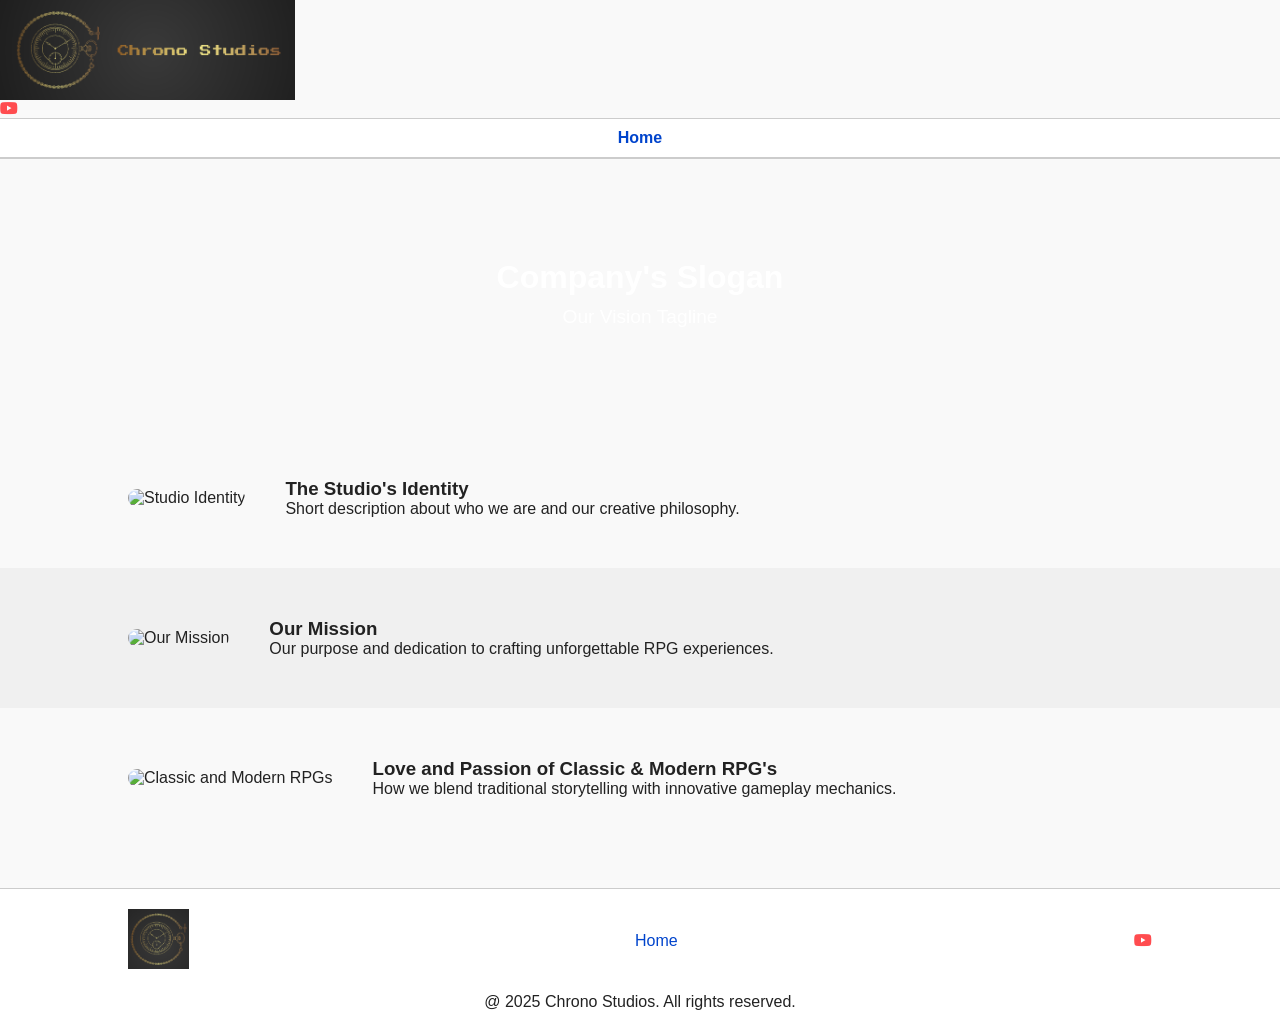
==== index.html @ 864e5fbd "Start working coding on my home page, still in progress, and add the pngs logos of my gaming company" ====
<!DOCTYPE html>
<html lang="en">
<head>
    <meta charset="UTF-8">
    <meta name="viewport" content="width=device-width, initial-scale=1.0">
    <title>Chrono Studios</title>
    <link rel = "stylesheet" href = "style.css">
    <link rel="stylesheet" href="https://cdnjs.cloudflare.com/ajax/libs/font-awesome/6.4.0/css/all.min.css">


</head>
<body>
    <header>
        <div class = "header">
            <div class = "logo">
                <img src = "Chrono Studios Logo.png" alt = "Company Logo">
            </div>
            <div class = "social-media">
                 <a href = "https://youtube.com" target = "_blank">
                    <i class = "fab fa-youtube"></i>
                </a> 
            </div>
        </div>

        <nav>
            <ul>
                <li><a href = "index.html">Home</a></li>

            </ul>
        </nav>
    </header>

    <section class = "hero">
         <div class="hero-text">
            <h2>Company's Slogan</h2>
            <p>Our Vision Tagline</p>
        </div>
    </section>

     <main>
        <section class="content-row">
            <div class="content-image">
                <img src="" alt="Studio Identity">
            </div>
            <div class="content-text">
                <h3>The Studio's Identity</h3>
                <p>Short description about who we are and our creative philosophy.</p>
            </div>
        </section>

        <section class="content-row reverse">
            <div class="content-text">
                <h3>Our Mission</h3>
                <p>Our purpose and dedication to crafting unforgettable RPG experiences.</p>
            </div>
            <div class="content-image">
                <img src="" alt="Our Mission">
            </div>
        </section>

        <section class="content-row">
            <div class="content-image">
                <img src="" alt="Classic and Modern RPGs">
            </div>
            <div class="content-text">
                <h3>Love and Passion of Classic & Modern RPG's</h3>
                <p>How we blend traditional storytelling with innovative gameplay mechanics.</p>
            </div>
        </section>
    </main>

    <footer>
        <div class = "footer-top">
            <div class = "footer-logo">
                <img src = "Chrono Studios Logo 2.png" alt = "Company Logo">
            </div>

            <div class = "footer-nav">
                <a href = "index.html">Home</a>
            </div>

            <div class = "footer-social">
                <a href = "https://youtube.com" target = "_blank">
                    <i class = "fab fa-youtube"></i>
                </a>
            </div>
        </div>

        <div class = "fotter-bottom">
            <p>@ 2025 Chrono Studios. All rights reserved.</p>
        </div>

    </footer>

   
</body>
</html>
---- style.css ----
/* BASIC RESET */
* {
    margin: 0;
    padding: 0;
    box-sizing: border-box;
}

body {
    font-family: Arial, Helvetica, sans-serif;
    color: #222;
    background-color: #f9f9f9;
}

/* HEADER */
header {
    border-bottom: 1px solid #ccc;
}

.header-container {
    display: flex;
    justify-content: space-between;
    align-items: center;
    padding: 10px 40px;
    background-color: white;
}

.logo {
    display: flex;
    align-items: center;
    gap: 10px;
}

.logo img {
    height: 100px;
}

.social-media a {
    height: 20px;
    margin-right: 10px;
    color: #ff4c4f
    

}

/* NAVIGATION */
nav ul {
    display: flex;
    justify-content: center;
    background-color: #fff;
    list-style: none;
    border-top: 1px solid #ccc;
    border-bottom: 1px solid #ccc;
}

nav ul li {
    margin: 10px 20px;
}

nav ul li a {
    text-decoration: none;
    color: #0044cc;
    font-weight: bold;
}

/* HERO SECTION */
.hero {
    background: url("images/hero-background.jpg") center/cover no-repeat;
    text-align: center;
    color: white;
    padding: 100px 20px;
}

.hero-text h2 {
    font-size: 2rem;
    margin-bottom: 10px;
}

.hero-text p {
    font-size: 1.2rem;
}

/* CONTENT SECTIONS */
.content-row {
    display: flex;
    align-items: center;
    padding: 50px 10%;
    gap: 40px;
}

.content-row.reverse {
    flex-direction: row-reverse;
    background-color: #f0f0f0;
}

.content-image img {
    width: 100%;
    max-width: 400px;
    border-radius: 10px;
}

.content-text {
    flex: 1;
}

/* FOOTER */
footer {
    background-color: #fff;
    border-top: 1px solid #ccc;
    margin-top: 40px;
    text-align: center;
}

.footer-top {
    display: flex;
    justify-content: space-between;
    align-items: center;
    padding: 20px 10%;
}

.footer-logo img {
    height: 60px;
}

.footer-nav a {
    margin: 0 10px;
    text-decoration: none;
    color: #0044cc;
}

.footer-social a {
    height: 20px;
    margin-left: 10px;
    color:#ff4c4f
}

.footer-bottom {
    font-size: 0.9rem;
    color: #555;
    padding: 10px 0;
}
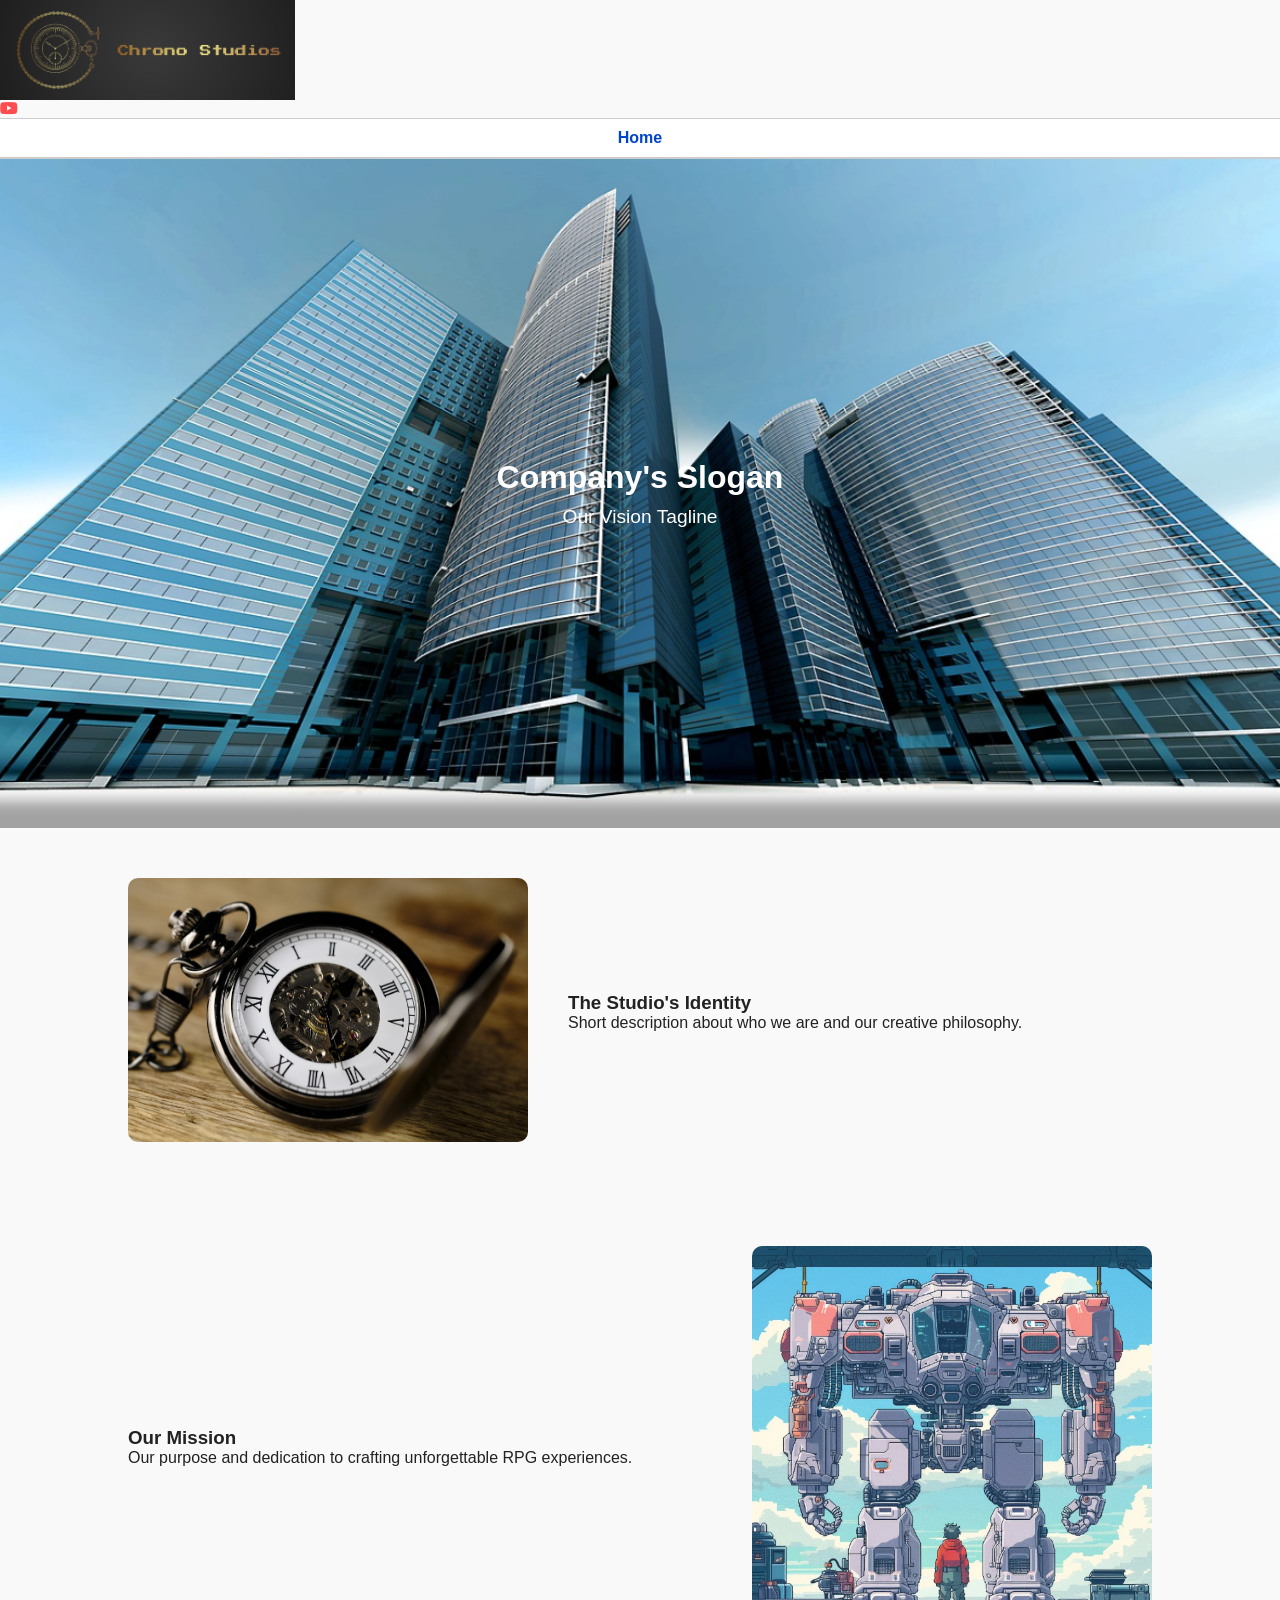
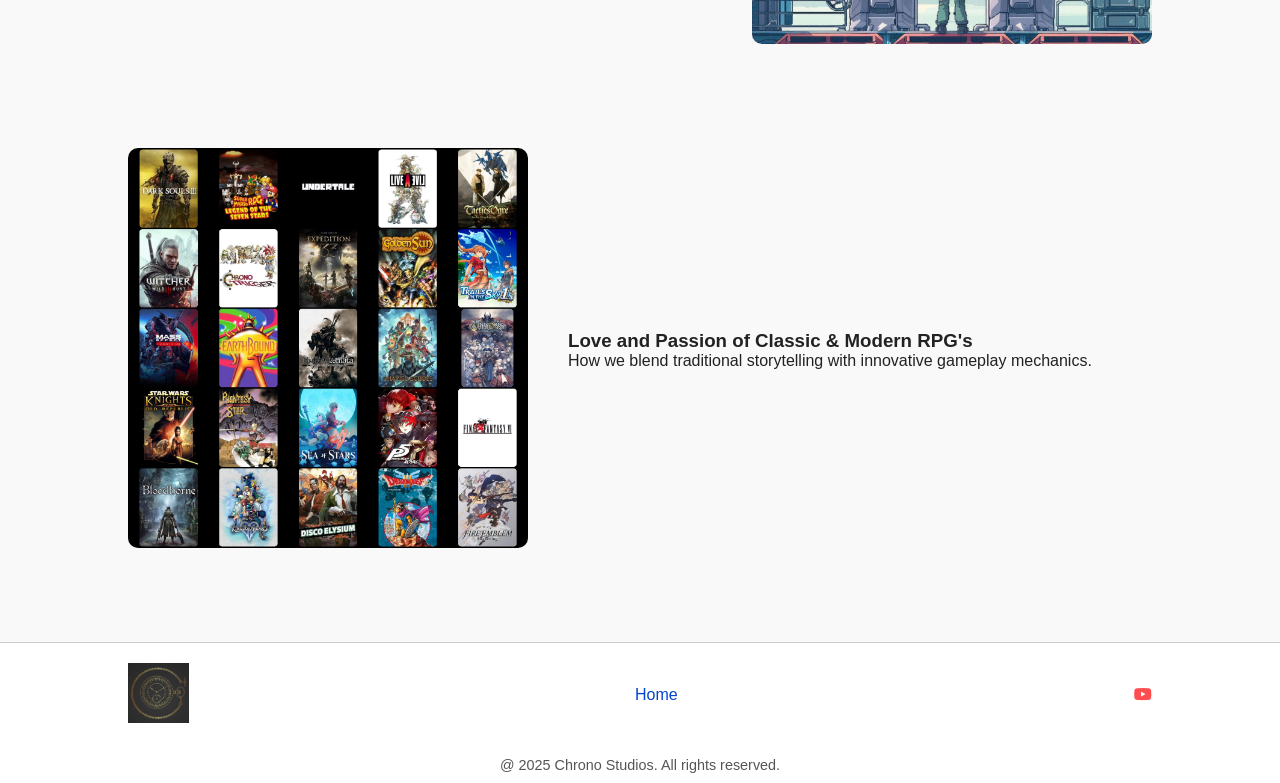
==== commit 7d9d800d: "Saving my process of my website; added more pngs and made adjustments of my code" ====
--- a/index.html
+++ b/index.html
@@ -7,21 +7,20 @@
     <link rel = "stylesheet" href = "style.css">
     <link rel="stylesheet" href="https://cdnjs.cloudflare.com/ajax/libs/font-awesome/6.4.0/css/all.min.css">
 
+</head>
 
-</head>
 <body>
     <header>
         <div class = "header">
             <div class = "logo">
                 <img src = "Chrono Studios Logo.png" alt = "Company Logo">
-            </div>
+            </div>   
+        </div>
             <div class = "social-media">
-                 <a href = "https://youtube.com" target = "_blank">
+                <a href = "https://youtube.com" target = "_blank">
                     <i class = "fab fa-youtube"></i>
                 </a> 
             </div>
-        </div>
-
         <nav>
             <ul>
                 <li><a href = "index.html">Home</a></li>
@@ -30,17 +29,17 @@
         </nav>
     </header>
 
-    <section class = "hero">
+    <div class = "homehero">
          <div class="hero-text">
             <h2>Company's Slogan</h2>
             <p>Our Vision Tagline</p>
         </div>
-    </section>
+    </div>
 
      <main>
         <section class="content-row">
             <div class="content-image">
-                <img src="" alt="Studio Identity">
+                <img src="PocketWatch.png" alt="Studio Identity">
             </div>
             <div class="content-text">
                 <h3>The Studio's Identity</h3>
@@ -48,19 +47,19 @@
             </div>
         </section>
 
-        <section class="content-row reverse">
+        <section class="content-row">
             <div class="content-text">
                 <h3>Our Mission</h3>
                 <p>Our purpose and dedication to crafting unforgettable RPG experiences.</p>
             </div>
             <div class="content-image">
-                <img src="" alt="Our Mission">
+                <img src="OurMission.png" alt="Our Mission">
             </div>
         </section>
 
         <section class="content-row">
             <div class="content-image">
-                <img src="" alt="Classic and Modern RPGs">
+                <img src="RPGchart.png" alt="Classic and Modern RPGs">
             </div>
             <div class="content-text">
                 <h3>Love and Passion of Classic & Modern RPG's</h3>
@@ -69,8 +68,9 @@
         </section>
     </main>
 
+
     <footer>
-        <div class = "footer-top">
+        <div class = "footer-left">
             <div class = "footer-logo">
                 <img src = "Chrono Studios Logo 2.png" alt = "Company Logo">
             </div>
@@ -86,7 +86,7 @@
             </div>
         </div>
 
-        <div class = "fotter-bottom">
+        <div class = "footer-bottom">
             <p>@ 2025 Chrono Studios. All rights reserved.</p>
         </div>
 
--- a/style.css
+++ b/style.css
@@ -63,16 +63,18 @@
 }
 
 /* HERO SECTION */
-.hero {
-    background: url("images/hero-background.jpg") center/cover no-repeat;
+.homehero {
+    background: url("Building.png") center/cover no-repeat;
     text-align: center;
     color: white;
-    padding: 100px 20px;
+    padding: 300px 100px;
 }
 
 .hero-text h2 {
     font-size: 2rem;
     margin-bottom: 10px;
+    
+    
 }
 
 .hero-text p {
@@ -85,11 +87,6 @@
     align-items: center;
     padding: 50px 10%;
     gap: 40px;
-}
-
-.content-row.reverse {
-    flex-direction: row-reverse;
-    background-color: #f0f0f0;
 }
 
 .content-image img {
@@ -110,7 +107,7 @@
     text-align: center;
 }
 
-.footer-top {
+.footer-left {
     display: flex;
     justify-content: space-between;
     align-items: center;
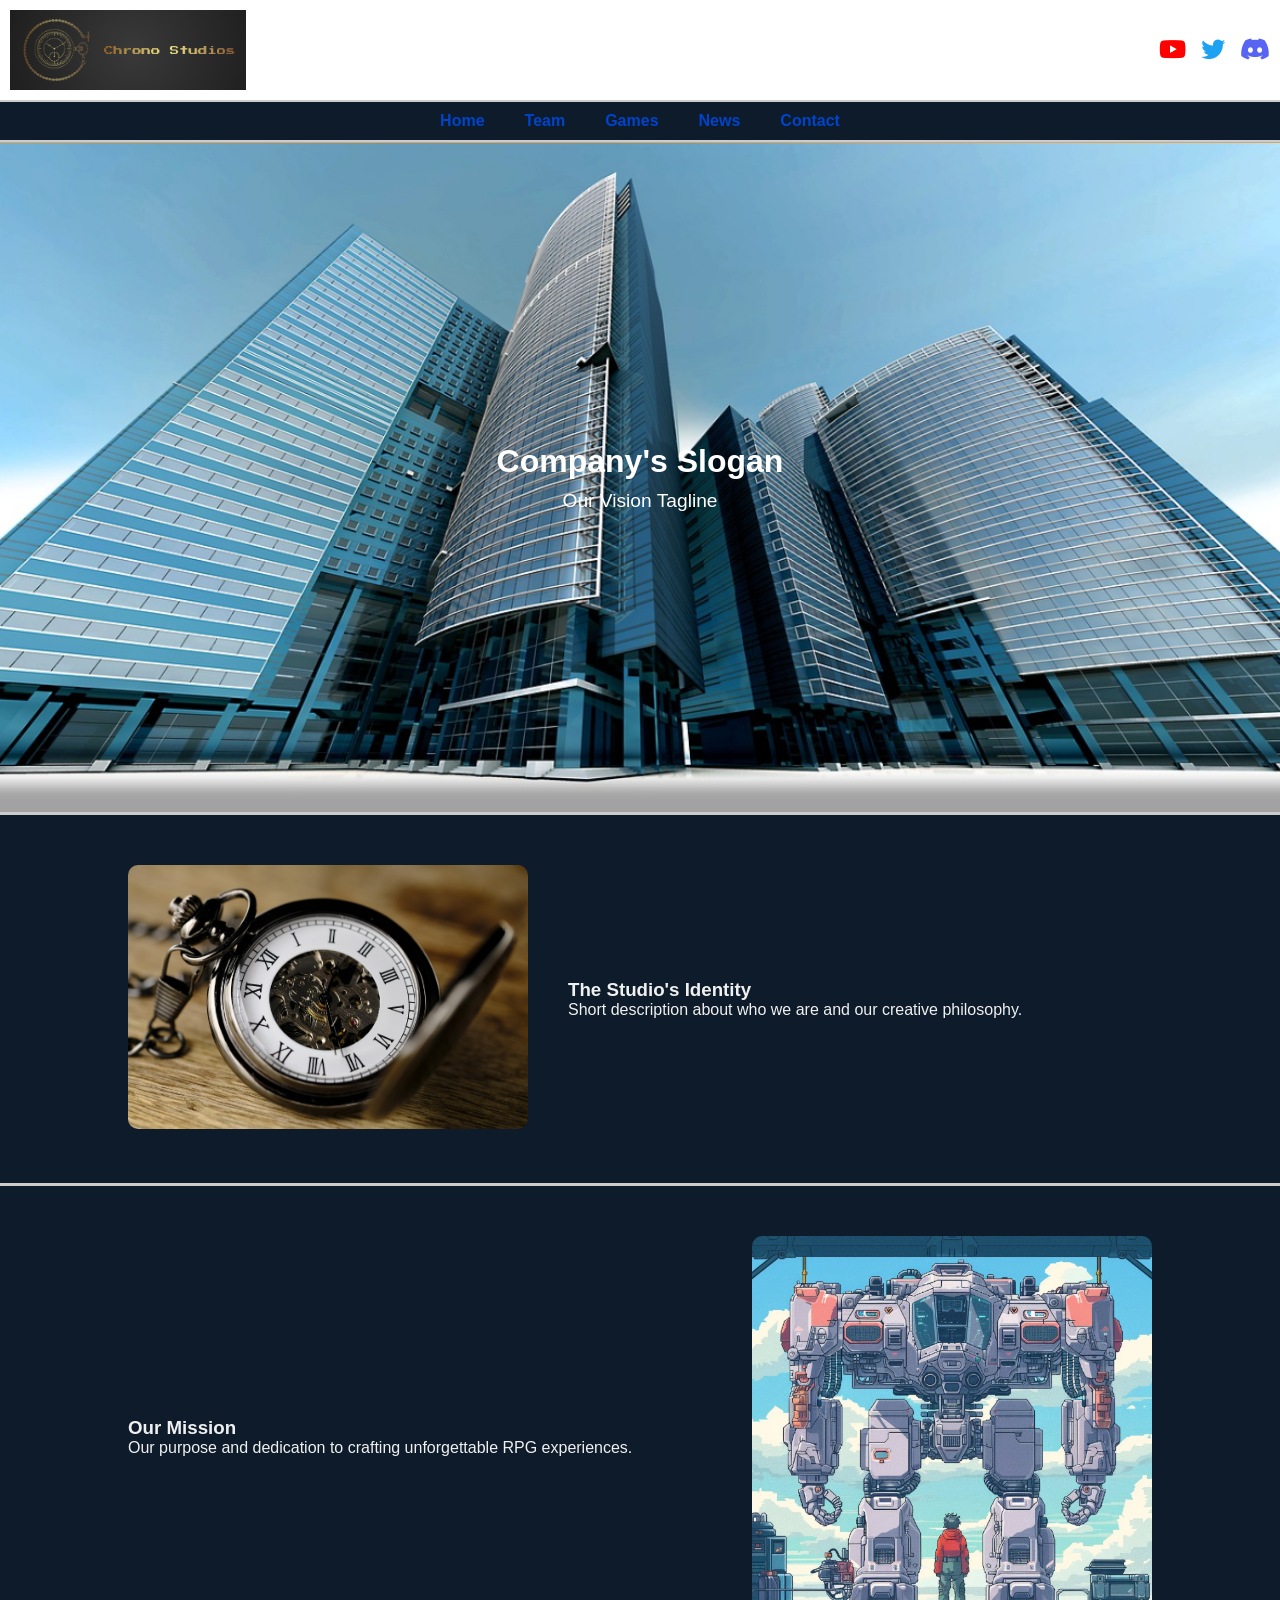
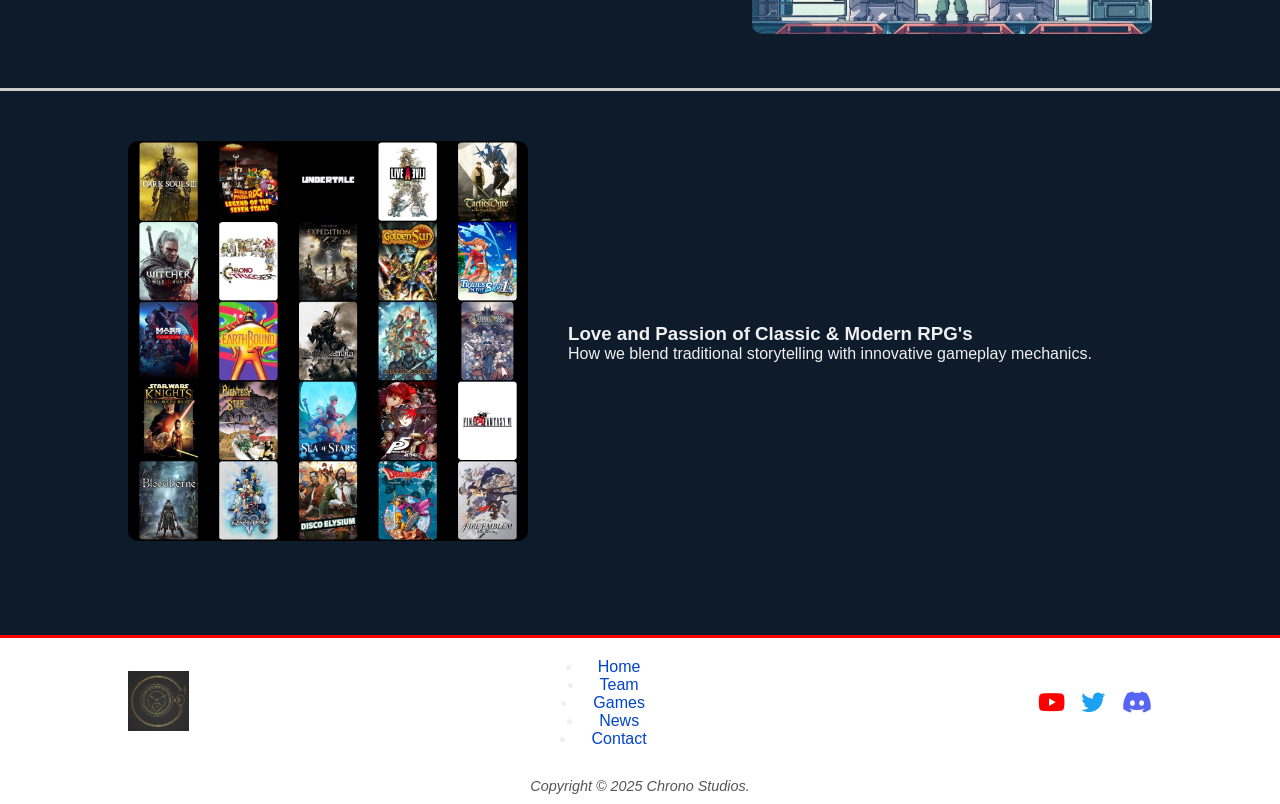
==== commit 6c8f72d1: "Adjustment of both of my codes" ====
--- a/index.html
+++ b/index.html
@@ -8,23 +8,33 @@
     <link rel="stylesheet" href="https://cdnjs.cloudflare.com/ajax/libs/font-awesome/6.4.0/css/all.min.css">
 
 </head>
-
 <body>
     <header>
-        <div class = "header">
+        <div class="header-container"> 
             <div class = "logo">
-                <img src = "Chrono Studios Logo.png" alt = "Company Logo">
-            </div>   
+                <img src = "Chrono Studios Logo.png" alt=" Company Logo">
+            </div> 
+
+            <div class="social-media">
+                <a href = "https://youtube.com" target = "_blank" rel = "noopener noreferrer">
+                    <i class = "fab fa-youtube"></i>
+                </a>  
+                <a href = "https://twitter.com" target = "_blank" rel = "noopener noreferrer">
+                    <i class = "fab fa-twitter"></i>
+                </a>
+                <a href = "https://discord.com" target = "_blank" rel = "noopener noreferrer">
+                    <i class = "fab fa-discord"></i>
+                </a>
+            </div>
         </div>
-            <div class = "social-media">
-                <a href = "https://youtube.com" target = "_blank">
-                    <i class = "fab fa-youtube"></i>
-                </a> 
-            </div>
+
         <nav>
             <ul>
                 <li><a href = "index.html">Home</a></li>
-
+                <li><a href = "team.html">Team</a></li>
+                <li><a href = "game.html">Games</a></li>
+                <li><a href = "news.html">News</a></li>
+                <li><a href = "contact.html">Contact</a></li>
             </ul>
         </nav>
     </header>
@@ -68,7 +78,6 @@
         </section>
     </main>
 
-
     <footer>
         <div class = "footer-left">
             <div class = "footer-logo">
@@ -76,22 +85,32 @@
             </div>
 
             <div class = "footer-nav">
-                <a href = "index.html">Home</a>
+                <li><a href = "index.html">Home</a></li>
+                <li><a href = "team.html">Team</a></li>
+                <li><a href = "game.html">Games</a></li>
+                <li><a href = "news.html">News</a></li>
+                <li><a href = "contact.html">Contact</a></li>
             </div>
 
             <div class = "footer-social">
-                <a href = "https://youtube.com" target = "_blank">
+                <a href = "https://youtube.com" target = "_blank" rel = "noopener noreferrer">
                     <i class = "fab fa-youtube"></i>
                 </a>
+                <a href="https://twitter.com" target="_blank" rel="noopener noreferrer">
+                    <i class="fab fa-twitter"></i>
+                </a>
+                <a href="https://discord.com" target="_blank" rel="noopener noreferrer">
+                    <i class="fab fa-discord"></i>
+                </a>
             </div>
+            
         </div>
 
         <div class = "footer-bottom">
-            <p>@ 2025 Chrono Studios. All rights reserved.</p>
+            Copyright &copy; 2025 Chrono Studios.
         </div>
 
     </footer>
 
-   
 </body>
 </html>
--- a/style.css
+++ b/style.css
@@ -7,49 +7,73 @@
 
 body {
     font-family: Arial, Helvetica, sans-serif;
-    color: #222;
-    background-color: #f9f9f9;
+    color: #f0f0f0;
+    background-color: #0D1B2A;
 }
 
 /* HEADER */
 header {
-    border-bottom: 1px solid #ccc;
+    background-color: #415A77;
+    border-bottom: 1px solid #E0A458;
 }
 
 .header-container {
     display: flex;
     justify-content: space-between;
     align-items: center;
-    padding: 10px 40px;
-    background-color: white;
+    padding: 10px;
+    background-color: #FFFFFF;
 }
 
 .logo {
     display: flex;
     align-items: center;
-    gap: 10px;
+    gap: 20px;
 }
 
 .logo img {
-    height: 100px;
+    height: 80px;
+}
+
+.social-media {
+    display: flex;
+    align-items: center;
+    gap: 15px;
 }
 
 .social-media a {
-    height: 20px;
-    margin-right: 10px;
-    color: #ff4c4f
-    
+    font-size: 1.5rem;
+    text-decoration: none;
+    transition: transform 0.2s ease, color 0.3s ease;
+}
 
+/* Brand Colors */
+.social-media a .fa-youtube {
+    color: #FF0000; /* YouTube red */
+}
+
+.social-media a .fa-twitter {
+    color: #1DA1F2; /* Twitter blue */
+}
+
+.social-media a .fa-discord {
+    color: #5865F2; /* Discord blurple */
+}
+
+/* Hover Effect */
+.social-media a:hover {
+    transform: scale(1.2);
+    opacity: 0.85;
 }
 
 /* NAVIGATION */
 nav ul {
     display: flex;
     justify-content: center;
-    background-color: #fff;
+    background-color: #0D1B2A;
     list-style: none;
-    border-top: 1px solid #ccc;
-    border-bottom: 1px solid #ccc;
+    border-top: 2px solid #ccc;
+    border-bottom: 2px solid #ccc;
 }
 
 nav ul li {
@@ -72,9 +96,7 @@
 
 .hero-text h2 {
     font-size: 2rem;
-    margin-bottom: 10px;
-    
-    
+    margin-bottom: 10px; 
 }
 
 .hero-text p {
@@ -87,10 +109,11 @@
     align-items: center;
     padding: 50px 10%;
     gap: 40px;
+    border-top: 3px solid #ccc;
 }
 
 .content-image img {
-    width: 100%;
+    width: 125%;
     max-width: 400px;
     border-radius: 10px;
 }
@@ -104,7 +127,8 @@
     background-color: #fff;
     border-top: 1px solid #ccc;
     margin-top: 40px;
-    text-align: center;
+    text-align: center;   
+    border-top: 3px solid #FF0000;
 }
 
 .footer-left {
@@ -127,11 +151,32 @@
 .footer-social a {
     height: 20px;
     margin-left: 10px;
-    color:#ff4c4f
+    font-size: 1.5rem;
+    text-decoration: none;
+    transition: transform 0.2s ease, opacity 0.3s ease;
+}
+
+/* Each platform color */
+.footer-social a .fa-youtube {
+    color: #FF0000;  /* YouTube Red */
+}
+
+.footer-social a .fa-twitter {
+    color: #1DA1F2;  /* Twitter Blue */
+}
+
+.footer-social a .fa-discord {
+    color: #5865F2;  /* Discord Purple */
+}
+
+.footer-social a:hover {
+    transform: scale(1.2);
+    opacity: 0.8;
 }
 
 .footer-bottom {
     font-size: 0.9rem;
     color: #555;
     padding: 10px 0;
+    font-style: italic;
 }
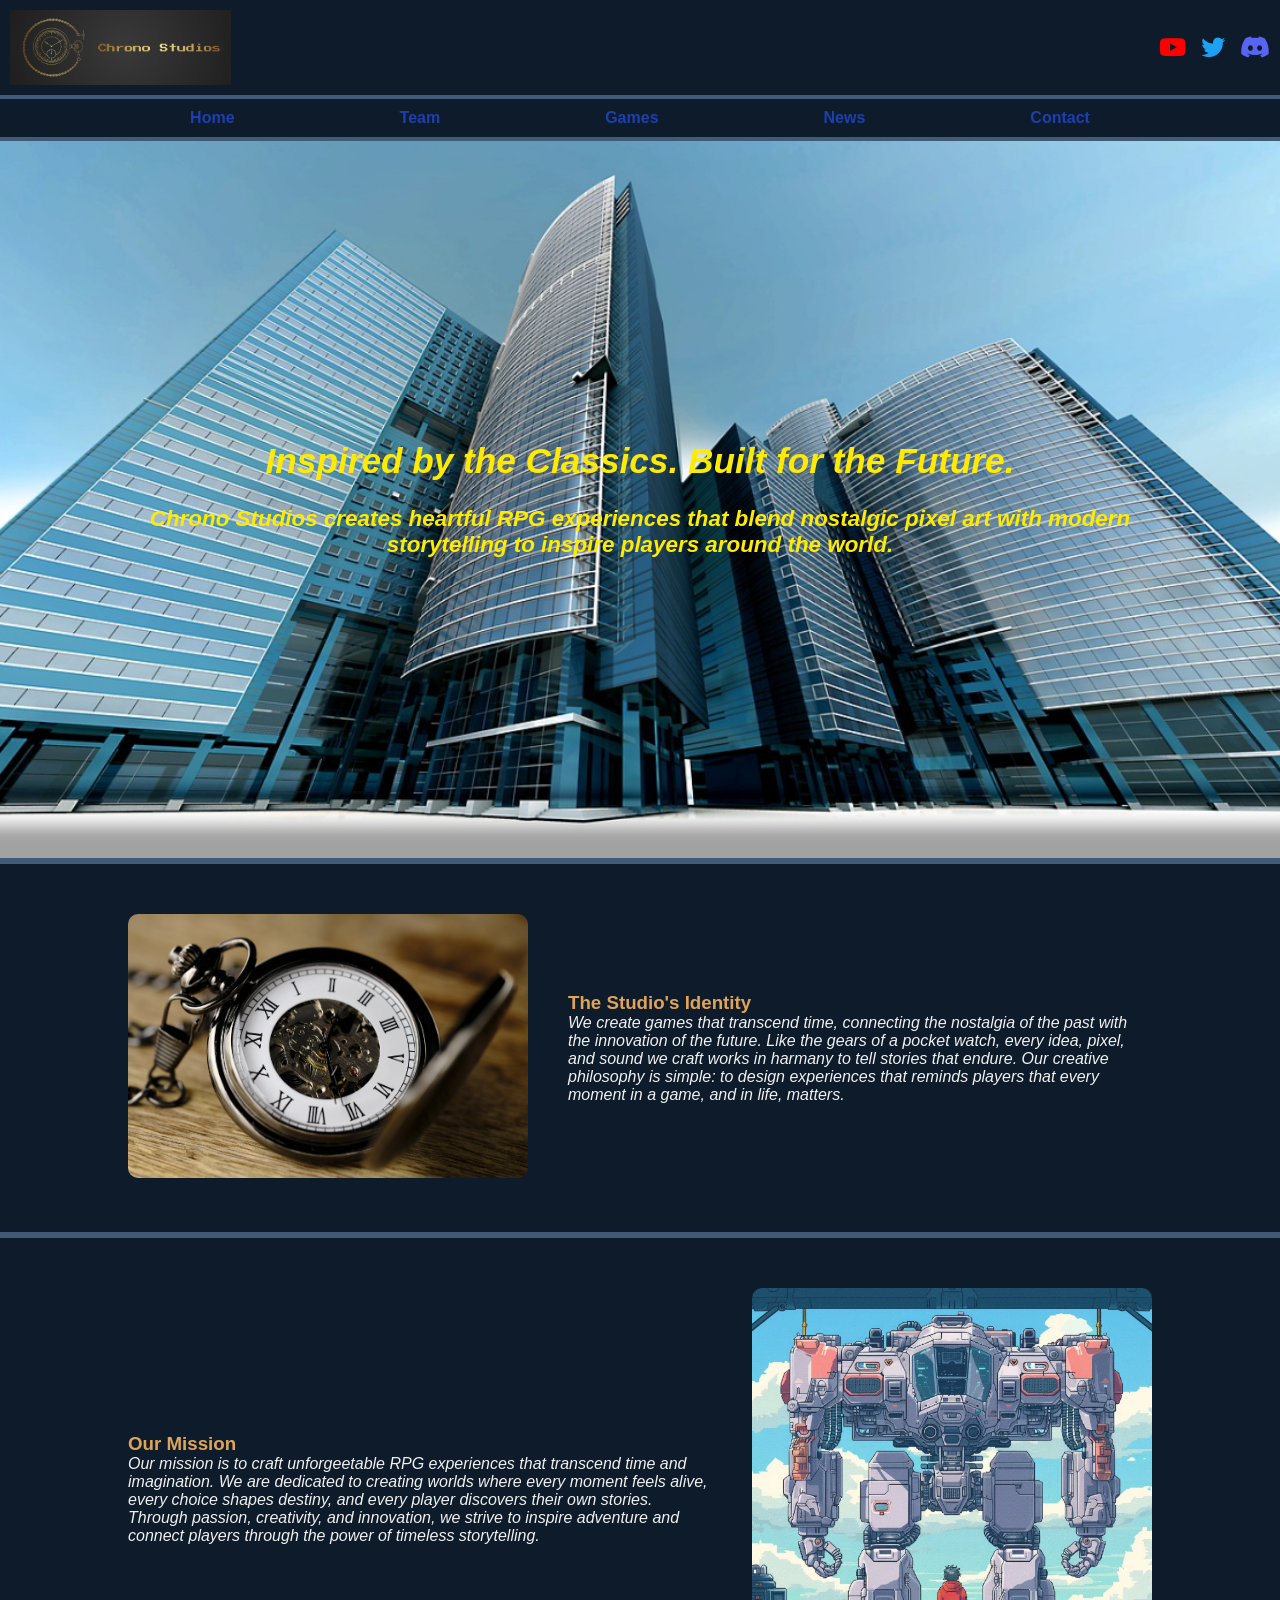
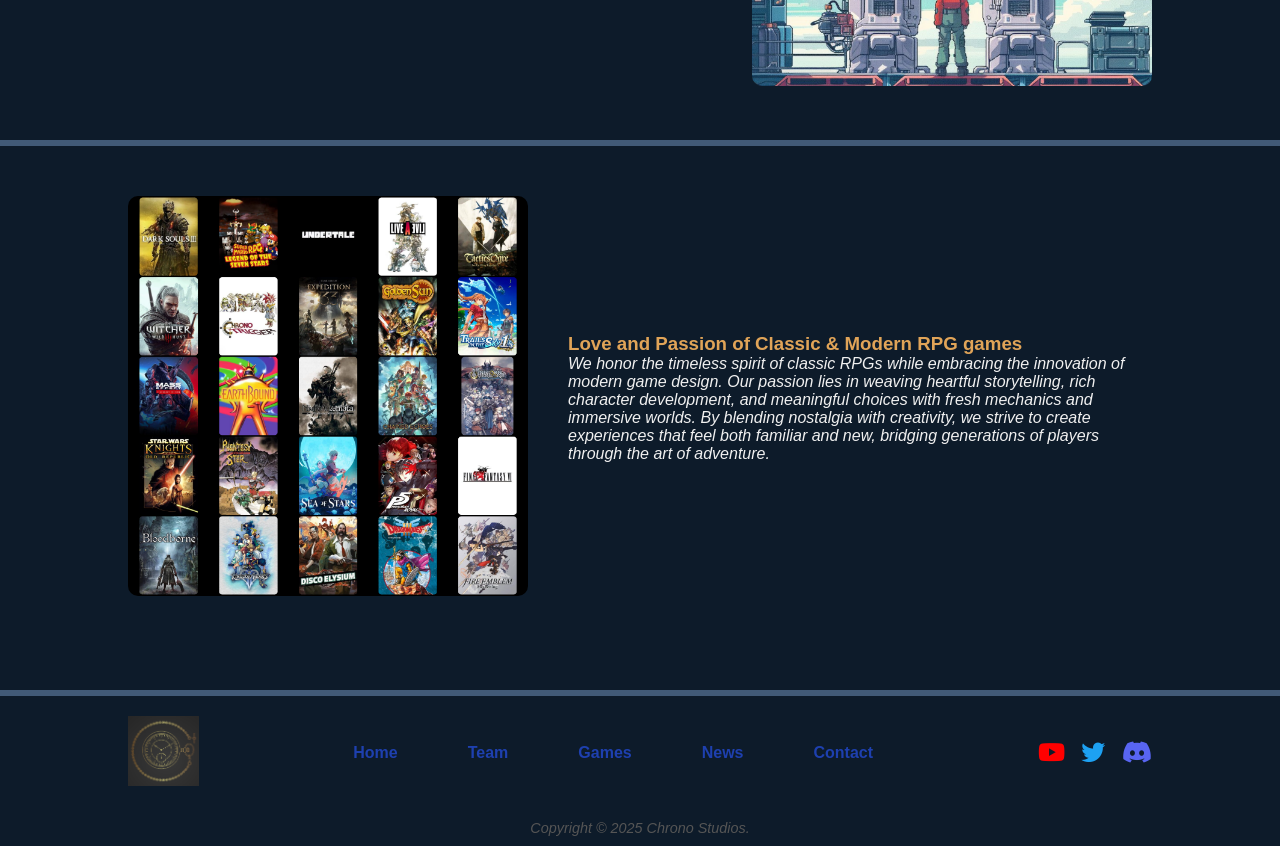
==== commit db78e0c4: "Made adjustments of both of my codes on the first page of my website; my wireframe looks as indentic" ====
--- a/index.html
+++ b/index.html
@@ -4,13 +4,14 @@
     <meta charset="UTF-8">
     <meta name="viewport" content="width=device-width, initial-scale=1.0">
     <title>Chrono Studios</title>
+    <link rel = "icon" type = "image/png" href = "Chrono Studios Logo 2.png">
     <link rel = "stylesheet" href = "style.css">
     <link rel="stylesheet" href="https://cdnjs.cloudflare.com/ajax/libs/font-awesome/6.4.0/css/all.min.css">
 
 </head>
 <body>
     <header>
-        <div class="header-container"> 
+        <div class = "header-container"> 
             <div class = "logo">
                 <img src = "Chrono Studios Logo.png" alt=" Company Logo">
             </div> 
@@ -41,39 +42,54 @@
 
     <div class = "homehero">
          <div class="hero-text">
-            <h2>Company's Slogan</h2>
-            <p>Our Vision Tagline</p>
+            <h2><strong><i>Inspired by the Classics. Built for the Future.</i></strong></h2>
+            <p><strong><i>Chrono Studios creates heartful RPG experiences that blend nostalgic 
+                pixel art with modern storytelling to inspire players around the world.</i></strong>
+            </p>
         </div>
     </div>
 
      <main>
-        <section class="content-row">
-            <div class="content-image">
-                <img src="PocketWatch.png" alt="Studio Identity">
+        <section class = "content-row">
+            <div class = "content-image">
+                <img src = "PocketWatch.png" alt = "Studio Identity">
             </div>
-            <div class="content-text">
+            <div class = "content-text">
                 <h3>The Studio's Identity</h3>
-                <p>Short description about who we are and our creative philosophy.</p>
+                <p><i>We create games that transcend time, connecting the nostalgia
+                    of the past with the innovation of the future. Like the gears of a pocket watch,
+                    every idea, pixel, and sound we craft works in harmany to tell stories that endure.
+                    Our creative philosophy is simple: to design experiences that reminds players that
+                    every moment in a game, and in life, matters.</i></p>
             </div>
         </section>
 
-        <section class="content-row">
-            <div class="content-text">
+        <section class = "content-row">
+            <div class = "content-text">
                 <h3>Our Mission</h3>
-                <p>Our purpose and dedication to crafting unforgettable RPG experiences.</p>
+                <p><i>Our mission is to craft unforgeetable RPG experiences that transcend time and
+                    imagination. We are dedicated to creating worlds where every moment feels alive,
+                    every choice shapes destiny, and every player discovers their own stories.
+                    Through passion, creativity, and innovation, we strive to inspire adventure and
+                    connect players through the power of timeless storytelling.</i></p>
             </div>
-            <div class="content-image">
-                <img src="OurMission.png" alt="Our Mission">
+            <div class = "content-image">
+                <img src = "OurMission.png" alt = "Our Mission">
             </div>
         </section>
 
-        <section class="content-row">
-            <div class="content-image">
-                <img src="RPGchart.png" alt="Classic and Modern RPGs">
+        <section class = "content-row">
+            <div class = "content-image">
+                <img src = "RPGchart.png" alt = "Classic and Modern RPGs">
             </div>
-            <div class="content-text">
-                <h3>Love and Passion of Classic & Modern RPG's</h3>
-                <p>How we blend traditional storytelling with innovative gameplay mechanics.</p>
+            <div class = "content-text">
+                <h3>Love and Passion of Classic & Modern RPG games</h3>
+                <p><i>We honor the timeless spirit of classic RPGs while embracing the innovation
+                    of modern game design. Our passion lies in weaving heartful storytelling,
+                    rich character development, and meaningful choices with fresh mechanics and
+                    immersive worlds. By blending nostalgia with creativity, we strive to create
+                    experiences that feel both familiar and new, bridging generations of players
+                    through the art of adventure.</i></p>
             </div>
         </section>
     </main>
@@ -85,22 +101,24 @@
             </div>
 
             <div class = "footer-nav">
-                <li><a href = "index.html">Home</a></li>
-                <li><a href = "team.html">Team</a></li>
-                <li><a href = "game.html">Games</a></li>
-                <li><a href = "news.html">News</a></li>
-                <li><a href = "contact.html">Contact</a></li>
+                <ul>
+                    <li><a href = "index.html">Home</a></li>
+                    <li><a href = "team.html">Team</a></li>
+                    <li><a href = "game.html">Games</a></li>
+                    <li><a href = "news.html">News</a></li>
+                    <li><a href = "contact.html">Contact</a></li>
+                </ul>
             </div>
 
             <div class = "footer-social">
                 <a href = "https://youtube.com" target = "_blank" rel = "noopener noreferrer">
                     <i class = "fab fa-youtube"></i>
                 </a>
-                <a href="https://twitter.com" target="_blank" rel="noopener noreferrer">
-                    <i class="fab fa-twitter"></i>
+                <a href = "https://twitter.com" target = "_blank" rel = "noopener noreferrer">
+                    <i class = "fab fa-twitter"></i>
                 </a>
-                <a href="https://discord.com" target="_blank" rel="noopener noreferrer">
-                    <i class="fab fa-discord"></i>
+                <a href = "https://discord.com" target = "_blank" rel = "noopener noreferrer">
+                    <i class = "fab fa-discord"></i>
                 </a>
             </div>
             
--- a/style.css
+++ b/style.css
@@ -1,4 +1,3 @@
-/* BASIC RESET */
 * {
     margin: 0;
     padding: 0;
@@ -11,10 +10,10 @@
     background-color: #0D1B2A;
 }
 
-/* HEADER */
+/* Header */
 header {
-    background-color: #415A77;
-    border-bottom: 1px solid #E0A458;
+    /* background-color: #415A77; */
+    border-bottom: 4px solid #415A77;
 }
 
 .header-container {
@@ -22,7 +21,8 @@
     justify-content: space-between;
     align-items: center;
     padding: 10px;
-    background-color: #FFFFFF;
+    background-color: #0D1B2A;
+    border-bottom: 4px solid #415A77;
 }
 
 .logo {
@@ -32,7 +32,7 @@
 }
 
 .logo img {
-    height: 80px;
+    height: 75px;
 }
 
 .social-media {
@@ -47,17 +47,20 @@
     transition: transform 0.2s ease, color 0.3s ease;
 }
 
-/* Brand Colors */
+/* Brand Colors on the Header Container */
 .social-media a .fa-youtube {
-    color: #FF0000; /* YouTube red */
+    /* YouTube Red */
+    color: #FF0000; 
 }
 
 .social-media a .fa-twitter {
-    color: #1DA1F2; /* Twitter blue */
+    /* Twitter blue */
+    color: #1DA1F2; 
 }
 
 .social-media a .fa-discord {
-    color: #5865F2; /* Discord blurple */
+    /* Discord purple */
+    color: #5865F2; 
 }
 
 /* Hover Effect */
@@ -66,14 +69,13 @@
     opacity: 0.85;
 }
 
-/* NAVIGATION */
+/* Navigation */
 nav ul {
     display: flex;
     justify-content: center;
     background-color: #0D1B2A;
     list-style: none;
-    border-top: 2px solid #ccc;
-    border-bottom: 2px solid #ccc;
+    gap: 125px;
 }
 
 nav ul li {
@@ -82,11 +84,15 @@
 
 nav ul li a {
     text-decoration: none;
-    color: #0044cc;
+    color: #1E40Af;
     font-weight: bold;
 }
 
-/* HERO SECTION */
+nav ul li a:hover {
+    color: #E0A458;
+}
+
+/* Hero Section */
 .homehero {
     background: url("Building.png") center/cover no-repeat;
     text-align: center;
@@ -95,21 +101,23 @@
 }
 
 .hero-text h2 {
-    font-size: 2rem;
-    margin-bottom: 10px; 
+    font-size: 2.2rem;
+    margin-bottom: 25px; 
+    color: #FFEA00;
 }
 
 .hero-text p {
-    font-size: 1.2rem;
-}
-
-/* CONTENT SECTIONS */
+    font-size: 1.4rem;
+    color: #FFEA00;
+}
+
+/* Content Sections */
 .content-row {
     display: flex;
     align-items: center;
     padding: 50px 10%;
     gap: 40px;
-    border-top: 3px solid #ccc;
+    border-top: 6px solid #415A77;
 }
 
 .content-image img {
@@ -119,16 +127,19 @@
 }
 
 .content-text {
-    flex: 1;
-}
-
-/* FOOTER */
+    flex: 1;  
+}
+
+.content-text h3 {
+    color: #E0A458;
+}
+
+/* Footer Sections */
 footer {
-    background-color: #fff;
-    border-top: 1px solid #ccc;
+    background-color: #0D1B2A;
+    border-top: 6px solid #415A77;
     margin-top: 40px;
-    text-align: center;   
-    border-top: 3px solid #FF0000;
+    text-align: center;    
 }
 
 .footer-left {
@@ -139,13 +150,31 @@
 }
 
 .footer-logo img {
-    height: 60px;
+    height: 70px;
+}
+
+.footer-nav ul {
+    list-style: none; 
+    display: flex; 
+    justify-content: center; 
+    gap: 70px; 
+    padding: 0;
+    margin: 0;
+}
+
+.footer-nav li {
+    display: inline-block; 
 }
 
 .footer-nav a {
-    margin: 0 10px;
-    text-decoration: none;
-    color: #0044cc;
+    text-decoration: none;
+    color: #1E40Af;
+    font-weight: bold;
+    transition: color 0.3s ease;
+}
+
+.footer-nav a:hover {
+    color: #E0A458;
 }
 
 .footer-social a {
@@ -156,17 +185,20 @@
     transition: transform 0.2s ease, opacity 0.3s ease;
 }
 
-/* Each platform color */
+/* Brand colors on the Footer Social */
 .footer-social a .fa-youtube {
-    color: #FF0000;  /* YouTube Red */
+    /* YouTube Red */
+    color: #FF0000;  
 }
 
 .footer-social a .fa-twitter {
-    color: #1DA1F2;  /* Twitter Blue */
+    /* Twitter Blue */
+    color: #1DA1F2;  
 }
 
 .footer-social a .fa-discord {
-    color: #5865F2;  /* Discord Purple */
+    /* Discord Purple */
+    color: #5865F2;  
 }
 
 .footer-social a:hover {
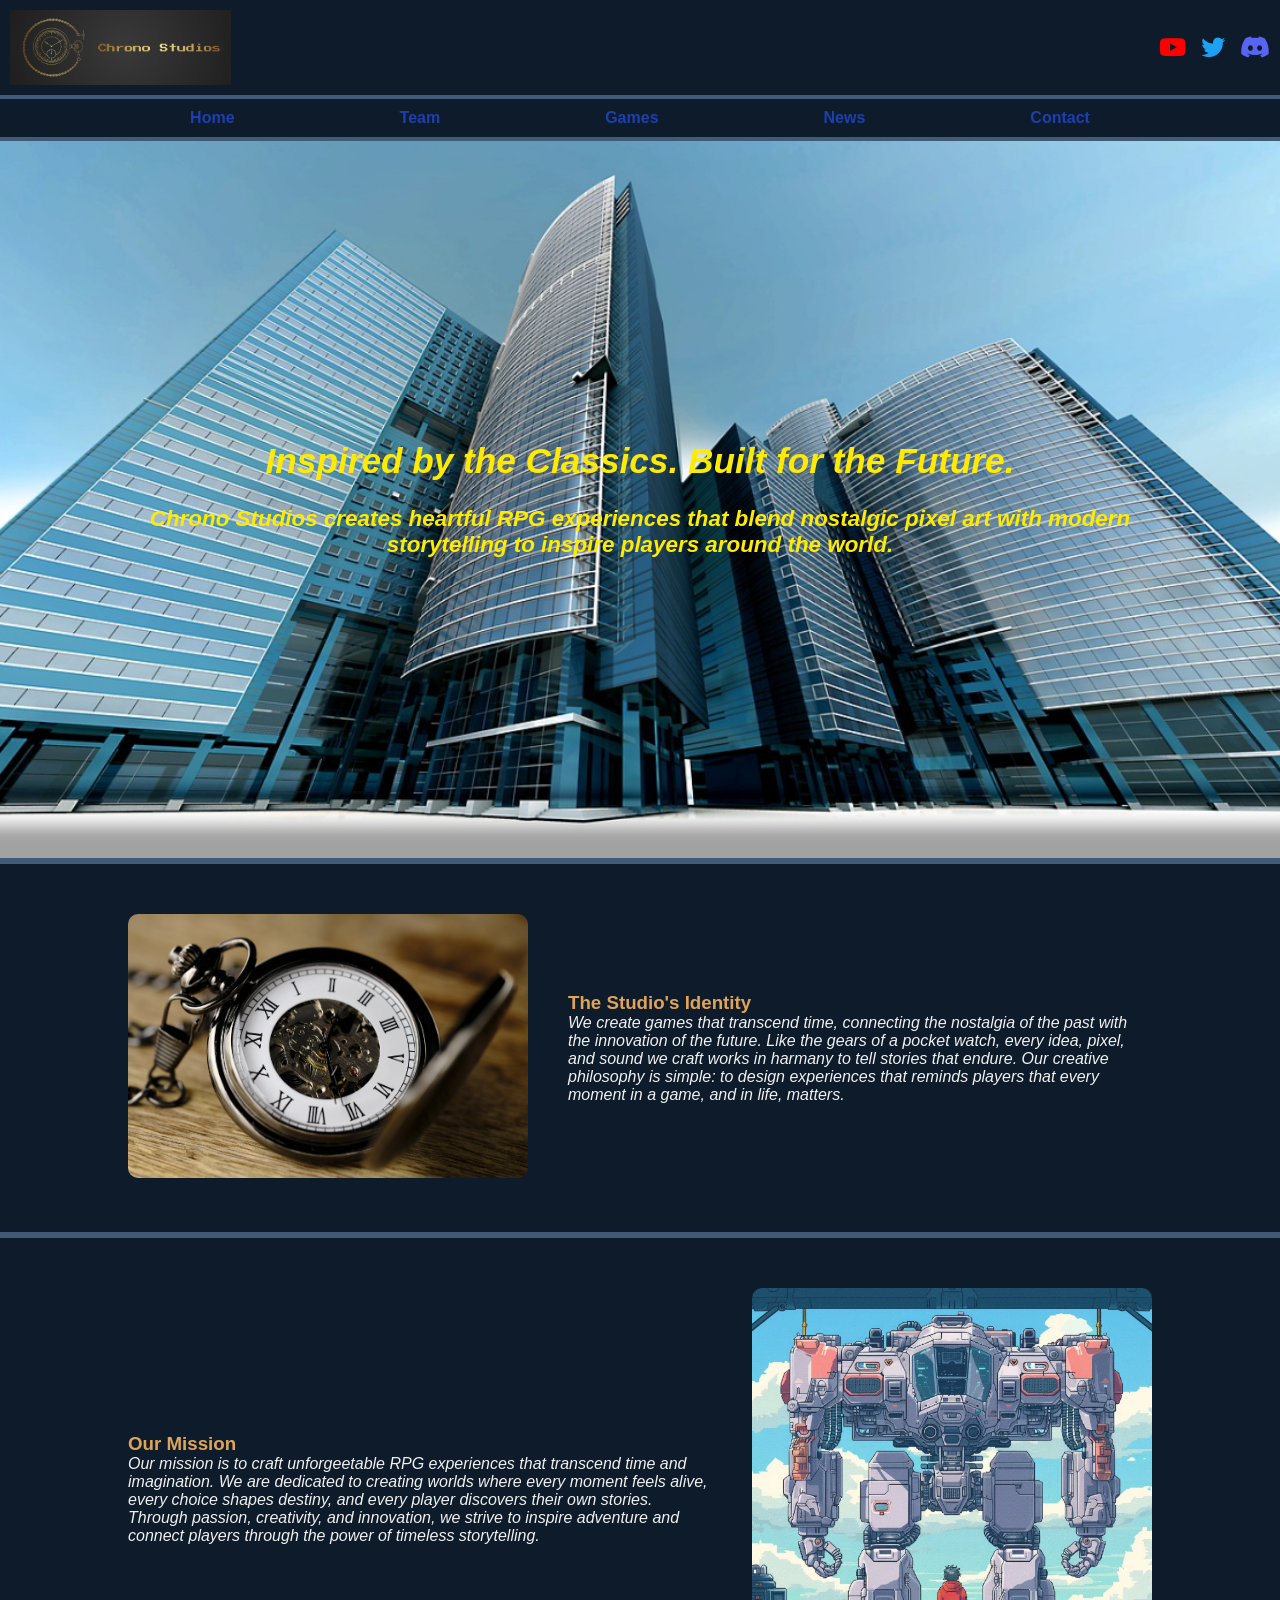
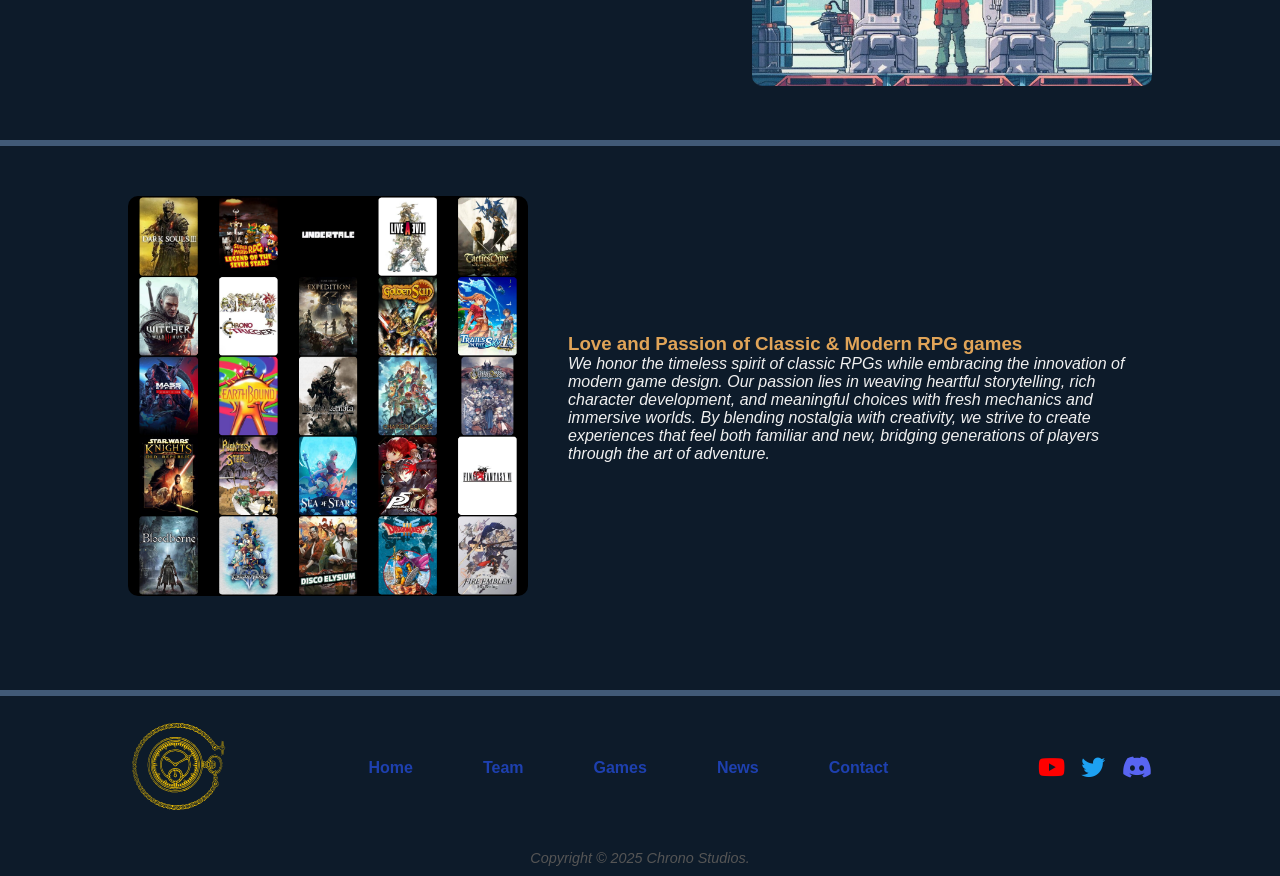
==== commit 8ccc33dc: "Updated the company's logo from the footer section from each pages, add a paragraph description for " ====
--- a/index.html
+++ b/index.html
@@ -3,11 +3,10 @@
 <head>
     <meta charset="UTF-8">
     <meta name="viewport" content="width=device-width, initial-scale=1.0">
-    <title>Chrono Studios</title>
+    <title>Chrono Studios: Home Page</title>
     <link rel = "icon" type = "image/png" href = "Chrono Studios Logo 2.png">
     <link rel = "stylesheet" href = "style.css">
     <link rel="stylesheet" href="https://cdnjs.cloudflare.com/ajax/libs/font-awesome/6.4.0/css/all.min.css">
-
 </head>
 <body>
     <header>
@@ -33,7 +32,7 @@
             <ul>
                 <li><a href = "index.html">Home</a></li>
                 <li><a href = "team.html">Team</a></li>
-                <li><a href = "game.html">Games</a></li>
+                <li><a href = "games.html">Games</a></li>
                 <li><a href = "news.html">News</a></li>
                 <li><a href = "contact.html">Contact</a></li>
             </ul>
@@ -97,14 +96,14 @@
     <footer>
         <div class = "footer-left">
             <div class = "footer-logo">
-                <img src = "Chrono Studios Logo 2.png" alt = "Company Logo">
+                <img src = "PocketWatch.svg" alt = "Company Logo">
             </div>
 
             <div class = "footer-nav">
                 <ul>
                     <li><a href = "index.html">Home</a></li>
                     <li><a href = "team.html">Team</a></li>
-                    <li><a href = "game.html">Games</a></li>
+                    <li><a href = "games.html">Games</a></li>
                     <li><a href = "news.html">News</a></li>
                     <li><a href = "contact.html">Contact</a></li>
                 </ul>
--- a/style.css
+++ b/style.css
@@ -134,6 +134,145 @@
     color: #E0A458;
 }
 
+/* Team Hero */
+.team-hero img {
+    width: 100%;
+    height: 350px;
+    object-fit: cover;
+    border-bottom: 6px solid #415A77;
+}
+
+/* Team Section */
+.team-section {
+    text-align: center;
+    padding: 60px 0;
+    background-color: #0D1B2A;
+}
+
+.team-title {
+    color: #E0A458;
+    font-size: 2.2rem;
+    margin-bottom: 40px;
+}
+
+/* Team Cards Wrapper */
+.team-container {
+    display: flex;
+    justify-content: center;
+    gap: 40px;
+    flex-wrap: wrap;
+    padding: 0 10%;
+}
+
+/* Individual Card */
+.team-card {
+    background-color: #1B263B;
+    width: 280px;
+    padding: 20px;
+    border-radius: 12px;
+    text-align: center;
+    border: 2px solid #415A77;
+    transition: transform .2s ease;
+}
+
+.team-card:hover {
+    transform: scale(1.05);
+}
+
+.team-card img {
+    width: 100%;
+    height: 230px;
+    object-fit: cover;
+    border-radius: 10px;
+    margin-bottom: 15px;
+}
+
+.team-card h3 {
+    color: #E0A458;
+    margin-bottom: 5px;
+}
+
+.team-role {
+    font-size: 1rem;
+    color: #8FB3D9;
+    margin-bottom: 10px;
+}
+
+.team-desc {
+    font-size: 0.9rem;
+    color: #F0F0F0;
+}
+
+/* Games Page Layout */
+.games-section {
+    width: 90%;
+    margin: 40px auto;
+    display: flex;
+    flex-direction: column;
+    gap: 80px;
+}
+
+/* Each game section */
+.game-container {
+    display: flex;
+    align-items: flex-start;
+    justify-content: space-between;
+    gap: 250px;
+}
+
+.game-image img {
+    width: 450px;
+    height: auto;
+    border-radius: 8px;
+}
+
+.game-info {
+    flex: 1;
+}
+
+.game-info h2 {
+    font-size: 28px;
+    color: #F0F0F0; /* Text white */
+    margin-bottom: 15px;
+    
+}
+
+.game-logo {
+    width: 450px; /* adjust to size you prefer */
+    height: auto;
+    display: block;
+    margin-bottom: 10px;
+}
+
+.game-description {
+    color: #F0F0F0;
+    margin-bottom: 25px;
+}
+
+.coming-soon,
+.available-now {
+    font-weight: bold;
+    color: #E0A458; /* Pixel gold */
+    margin-bottom: 15px;
+}
+
+.platforms {
+    display: flex;
+    gap: 15px;
+    margin-top: 10px;
+}
+
+.platform-logo {
+    width: 150px; /* adjust as needed */
+    height: auto;
+    cursor: pointer;
+    transition: transform 0.2s ease;
+}
+
+.platform-logo:hover {
+    transform: scale(1.1);
+}
+
 /* Footer Sections */
 footer {
     background-color: #0D1B2A;
@@ -150,7 +289,7 @@
 }
 
 .footer-logo img {
-    height: 70px;
+    height: 100px;
 }
 
 .footer-nav ul {
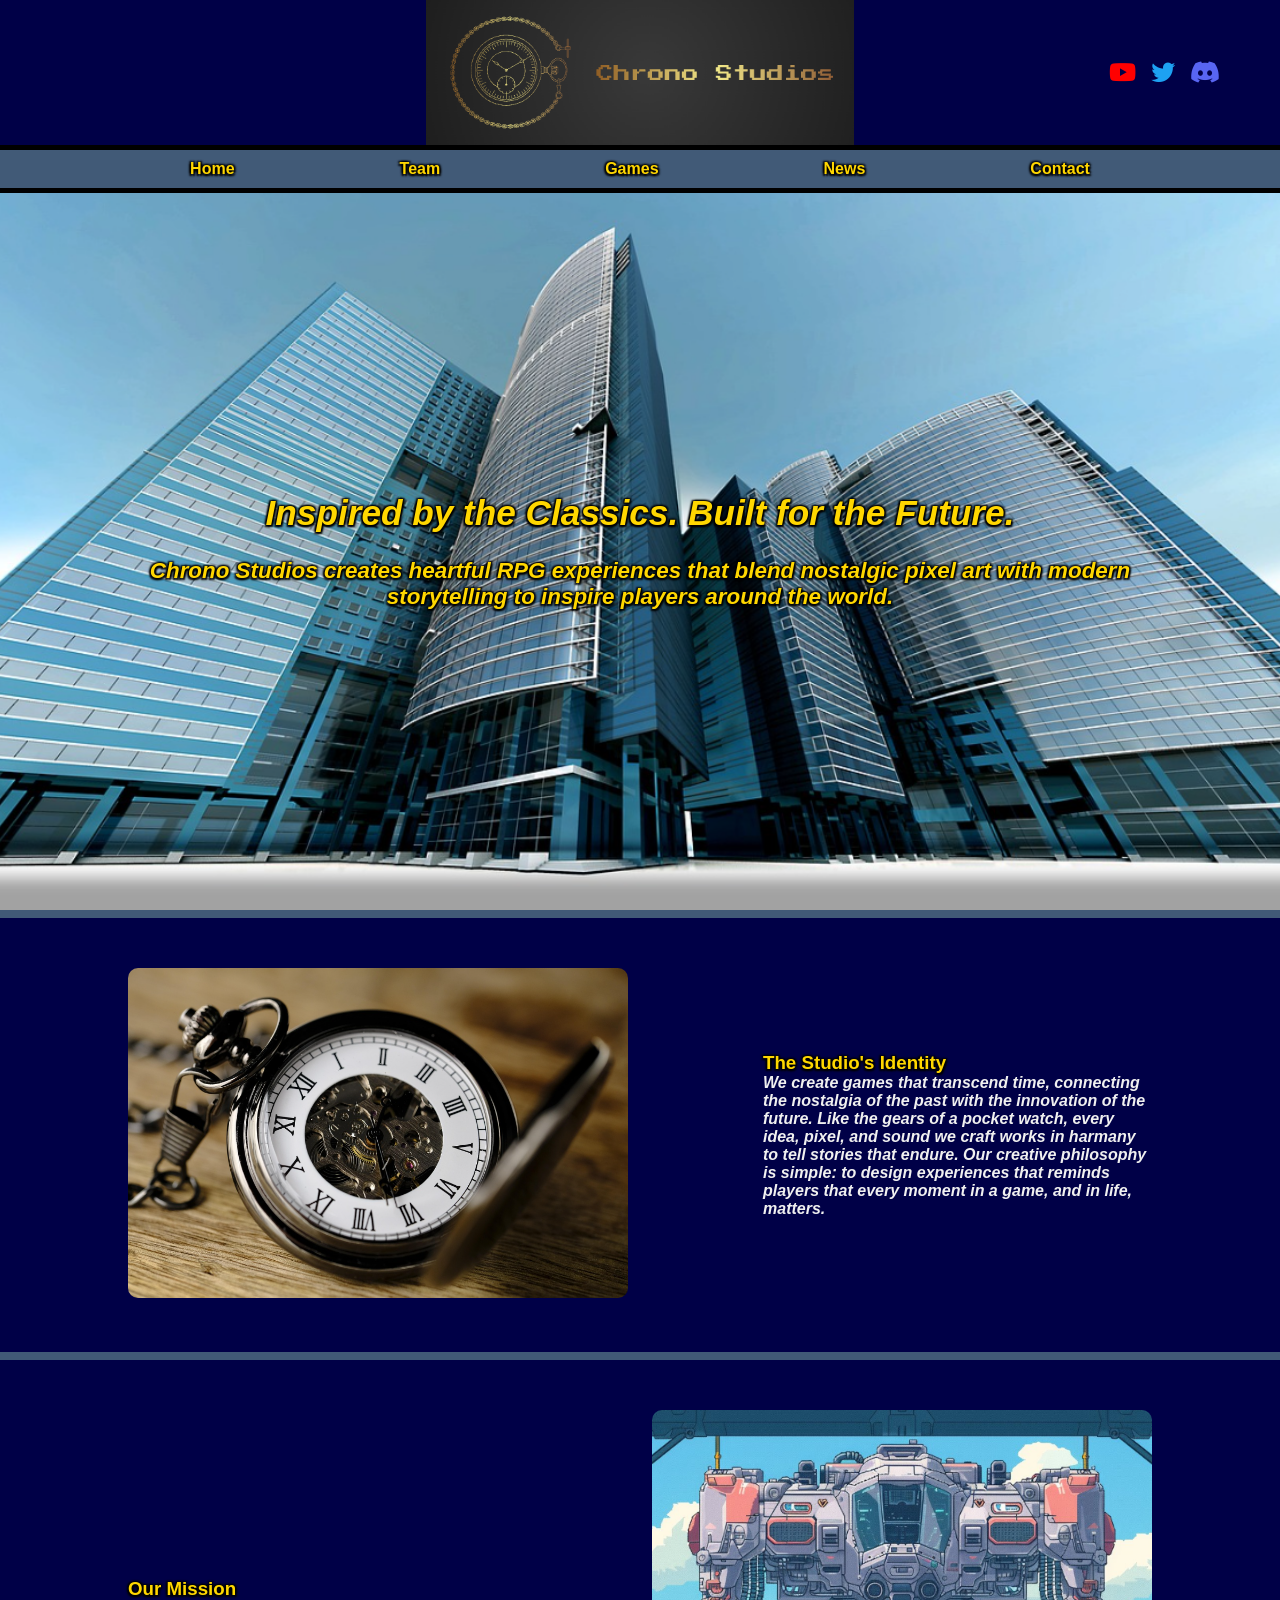
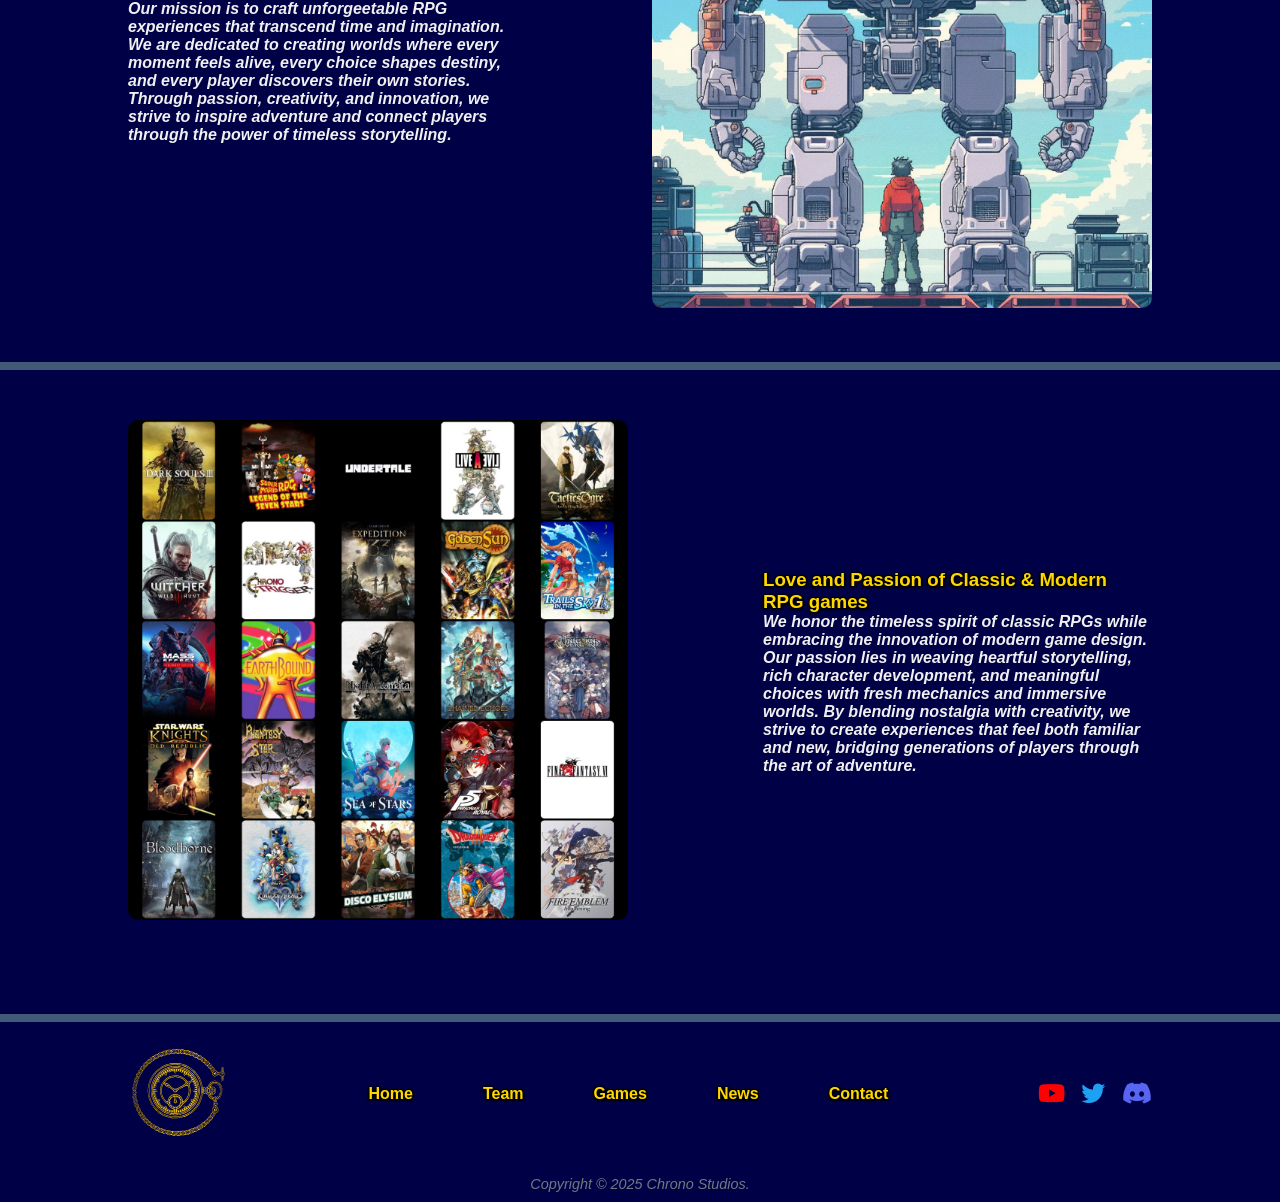
==== commit 6ac8ea97: "Add two new html code of the news and contact pages; change the blue background color, change the co" ====
--- a/index.html
+++ b/index.html
@@ -3,6 +3,10 @@
 <head>
     <meta charset="UTF-8">
     <meta name="viewport" content="width=device-width, initial-scale=1.0">
+    <meta name = "description" content = "Chrono Studios creates heartful RPG experiences 
+    that blend nostalgic pixel art with modern storytelling. Our mission is to craft immersive 
+    worlds where every moment matters, every choice shapes destiny, and players of all ages 
+    can enjoy timeless adventures filled with creativity, passion, and imagination.">
     <title>Chrono Studios: Home Page</title>
     <link rel = "icon" type = "image/png" href = "Chrono Studios Logo 2.png">
     <link rel = "stylesheet" href = "style.css">
@@ -27,7 +31,7 @@
                 </a>
             </div>
         </div>
-
+        <!-- Navgation Links -->
         <nav>
             <ul>
                 <li><a href = "index.html">Home</a></li>
@@ -38,17 +42,22 @@
             </ul>
         </nav>
     </header>
-
-    <div class = "homehero">
-         <div class="hero-text">
-            <h2><strong><i>Inspired by the Classics. Built for the Future.</i></strong></h2>
-            <p><strong><i>Chrono Studios creates heartful RPG experiences that blend nostalgic 
-                pixel art with modern storytelling to inspire players around the world.</i></strong>
+    <!-- Homehero Main Page -->
+    <div class="homehero">
+        <div class="hero-text">
+            <h2 class="gold-outline">
+                <i><strong>Inspired by the Classics. Built for the Future.</strong></i>
+            </h2>
+            <p class="gold-outline">
+                <i><strong>
+                    Chrono Studios creates heartful RPG experiences that blend nostalgic 
+                    pixel art with modern storytelling to inspire players around the world.
+                </strong></i>
             </p>
-        </div>
+         </div>
     </div>
 
-     <main>
+    <main>
         <section class = "content-row">
             <div class = "content-image">
                 <img src = "PocketWatch.png" alt = "Studio Identity">
@@ -92,7 +101,7 @@
             </div>
         </section>
     </main>
-
+    <!-- Footer Section -->
     <footer>
         <div class = "footer-left">
             <div class = "footer-logo">
@@ -108,7 +117,7 @@
                     <li><a href = "contact.html">Contact</a></li>
                 </ul>
             </div>
-
+            <!-- Footer Social Section -->
             <div class = "footer-social">
                 <a href = "https://youtube.com" target = "_blank" rel = "noopener noreferrer">
                     <i class = "fab fa-youtube"></i>
--- a/style.css
+++ b/style.css
@@ -7,32 +7,39 @@
 body {
     font-family: Arial, Helvetica, sans-serif;
     color: #f0f0f0;
-    background-color: #0D1B2A;
+    background-color: #000047;
 }
 
 /* Header */
 header {
     /* background-color: #415A77; */
-    border-bottom: 4px solid #415A77;
-}
-
+    border-bottom: 5px solid #000000;
+}
+
+/* Header Container becomes a background image banner */
 .header-container {
     display: flex;
     justify-content: space-between;
     align-items: center;
-    padding: 10px;
-    background-color: #0D1B2A;
-    border-bottom: 4px solid #415A77;
-}
-
-.logo {
-    display: flex;
-    align-items: center;
-    gap: 20px;
-}
-
+    padding: 10px 60px; /* Smaller vertical padding for compact look */
+    height: 150px; /* Compact height */
+    background-image: url("Chrono Studios Logo.png"); /* Banner PNG */
+    background-size: contain; /* Ensures entire logo fits without distortion */
+    background-repeat: no-repeat; 
+    background-position: center; /* Centers the logo */
+    border-bottom: 5px solid #000000;
+}
+
+/* Remove the separate background color */
+header, .header-container {
+    background-color: transparent;
+}
+
+/* Hide the small logo inside header 
+   (since the banner image already contains the big logo)
+*/
 .logo img {
-    height: 75px;
+    display: none; 
 }
 
 .social-media {
@@ -73,23 +80,28 @@
 nav ul {
     display: flex;
     justify-content: center;
-    background-color: #0D1B2A;
+    background-color: #415A77;
     list-style: none;
     gap: 125px;
 }
 
 nav ul li {
     margin: 10px 20px;
+    text-shadow:
+        1.5px 1.5px 2px #000000,
+        -1.5px 1.5px 2px #000000,
+        1.5px -1.5px 2px #000000,
+        -1.5px -1.5px 2px #000000;
 }
 
 nav ul li a {
     text-decoration: none;
-    color: #1E40Af;
+    color: #FFD700;
     font-weight: bold;
 }
 
 nav ul li a:hover {
-    color: #E0A458;
+    color: #4169E1;
 }
 
 /* Hero Section */
@@ -103,12 +115,21 @@
 .hero-text h2 {
     font-size: 2.2rem;
     margin-bottom: 25px; 
-    color: #FFEA00;
+    color: #FFD700;
 }
 
 .hero-text p {
     font-size: 1.4rem;
-    color: #FFEA00;
+    color: #FFD700;
+}
+
+.gold-outline {
+    color: #FFD700; 
+    text-shadow:
+        1.5px 1.5px 2px #000000,
+        -1.5px 1.5px 2px #000000,
+        1.5px -1.5px 2px #000000,
+        -1.5px -1.5px 2px #000000;
 }
 
 /* Content Sections */
@@ -116,28 +137,34 @@
     display: flex;
     align-items: center;
     padding: 50px 10%;
-    gap: 40px;
-    border-top: 6px solid #415A77;
+    gap: 135px;
+    border-top: 8px solid #415A77;
 }
 
 .content-image img {
     width: 125%;
-    max-width: 400px;
+    max-width: 500px;
     border-radius: 10px;
 }
 
 .content-text {
-    flex: 1;  
+    flex: 1; 
+    font-weight: bold; 
 }
 
 .content-text h3 {
-    color: #E0A458;
+    color: #FFD700;
+    text-shadow:
+        1.5px 1.5px 2px #000000,
+        -1.5px 1.5px 2px #000000,
+        1.5px -1.5px 2px #000000,
+        -1.5px -1.5px 2px #000000;
 }
 
 /* Team Hero */
 .team-hero img {
     width: 100%;
-    height: 350px;
+    height: 500px;
     object-fit: cover;
     border-bottom: 6px solid #415A77;
 }
@@ -146,13 +173,18 @@
 .team-section {
     text-align: center;
     padding: 60px 0;
-    background-color: #0D1B2A;
+    background-color: #000047;
 }
 
 .team-title {
-    color: #E0A458;
+    color: #FFD700;
     font-size: 2.2rem;
     margin-bottom: 40px;
+    text-shadow:
+        1.5px 1.5px 2px #000000,
+        -1.5px 1.5px 2px #000000,
+        1.5px -1.5px 2px #000000,
+        -1.5px -1.5px 2px #000000;
 }
 
 /* Team Cards Wrapper */
@@ -188,8 +220,13 @@
 }
 
 .team-card h3 {
-    color: #E0A458;
+    color: #FFD700;
     margin-bottom: 5px;
+    text-shadow:
+        1.5px 1.5px 2px #000000,
+        -1.5px 1.5px 2px #000000,
+        1.5px -1.5px 2px #000000,
+        -1.5px -1.5px 2px #000000;
 }
 
 .team-role {
@@ -244,16 +281,36 @@
     margin-bottom: 10px;
 }
 
+.tagline-description {
+    color:#FFD700;
+    text-align: center;
+    font-size: 20px;
+    font-style: italic;
+    margin-bottom: 20px;
+    text-shadow:
+        1.5px 1.5px 2px #000000,
+        -1.5px 1.5px 2px #000000,
+        1.5px -1.5px 2px #000000,
+        -1.5px -1.5px 2px #000000;
+}
+
 .game-description {
     color: #F0F0F0;
     margin-bottom: 25px;
+    font-weight: bold;
 }
 
 .coming-soon,
 .available-now {
     font-weight: bold;
-    color: #E0A458; /* Pixel gold */
+    color: #FFD700; /* Pixel gold */
     margin-bottom: 15px;
+    font-size: 20px;
+    text-shadow:
+        1.5px 1.5px 2px #000000,
+        -1.5px 1.5px 2px #000000,
+        1.5px -1.5px 2px #000000,
+        -1.5px -1.5px 2px #000000;
 }
 
 .platforms {
@@ -273,10 +330,171 @@
     transform: scale(1.1);
 }
 
+/* NEWS PAGE LAYOUT */
+.news-section {
+    width: 90%;
+    margin: 40px auto;
+    display: flex;
+    gap: 40px;
+    font-weight: bold;
+}
+
+/* Date Sidebar */
+.news-dates {
+    width: 150px;
+    color: #FFD700;
+    font-size: 15px;
+    display: flex;
+    flex-direction: column;
+    gap: 600px;
+    padding-top: 40px;
+    text-shadow:
+        1.5px 1.5px 2px #000000,
+        -1.5px 1.5px 2px #000000,
+        1.5px -1.5px 2px #000000,
+        -1.5px -1.5px 2px #000000;
+}
+
+/* Main Feed */
+.news-content {
+    flex: 1;
+    display: flex;
+    flex-direction: column;
+    gap: 100px;
+}
+
+/* Each news post */
+.news-post {
+    text-align: center;
+}
+
+.news-title {
+    font-size: 24px;
+    color: #FFD700;
+    margin-bottom: 20px;
+    text-shadow:
+        1.5px 1.5px 2px #000000,
+        -1.5px 1.5px 2px #000000,
+        1.5px -1.5px 2px #000000,
+        -1.5px -1.5px 2px #000000;
+}
+
+.news-media img {
+    width: 70%;
+    max-width: 350px;
+    height: auto;
+    border-radius: 8px;
+    margin-bottom: 20px;
+}
+
+.news-description {
+    color: #F0F0F0;
+    font-size: 16px;
+    max-width: 750px;
+    margin: 0 auto;
+}
+
+/* Contact Header */
+.contact-header {
+    text-align: center;
+    padding: 40px 0 20px;
+}
+
+.contact-header h1 {
+    color: #FFD700;
+    font-size: 32px;
+    text-shadow:
+        1.5px 1.5px 2px #000000,
+        -1.5px 1.5px 2px #000000,
+        1.5px -1.5px 2px #000000,
+        -1.5px -1.5px 2px #000000;
+}
+
+/* Main Container */
+.contact-container {
+    display: flex;
+    justify-content: space-between;
+    padding: 40px 80px;
+    gap: 50px;
+}
+
+.contact-info-left {
+    width: 50%;
+    max-width: 50%;
+}
+
+/* Left Side */
+.contact-info-left h2 {
+    color: #FFD700;
+    margin-bottom: 20px;
+    font-weight: bold;
+    text-shadow:
+        1.5px 1.5px 2px #000000,
+        -1.5px 1.5px 2px #000000,
+        1.5px -1.5px 2px #000000,
+        -1.5px -1.5px 2px #000000;
+}
+
+.contact-bullets {
+    list-style-type: disc;
+    padding-left: 20px;
+    color: #F0F0F0;
+}
+
+.contact-bullets li {
+    margin-bottom: 10px;
+    font-size: 16px;
+}
+
+/* Right Side: Form */
+.contact-form-right {
+    width: 45%;
+}
+
+.contact-form-right form {
+    display: flex;
+    flex-direction: column;
+    gap: 15px;
+}
+
+.contact-form-right input,
+.contact-form-right textarea {
+    width: 100%;
+    padding: 12px;
+    border-radius: 8px;
+    background-color: #415A77;
+    border: none;
+    outline: none;
+    color: #F0F0F0;
+}
+
+/* Placeholder text */
+.contact-form-right input::placeholder,
+.contact-form-right textarea::placeholder {
+    color: #FFD700;
+}
+
+/* Send Button */
+.send-btn {
+    background-color: #1E40AF;
+    color: #F0F0F0;
+    padding: 12px;
+    border: none;
+    border-radius: 8px;
+    cursor: pointer;
+    transition: 0.3s;
+    font-size: 16px;
+}
+
+.send-btn:hover {
+    background-color: #FFD700;
+    color: #0D1B2A;
+}
+
 /* Footer Sections */
 footer {
-    background-color: #0D1B2A;
-    border-top: 6px solid #415A77;
+    background-color: #000047;
+    border-top: 8px solid #415A77;
     margin-top: 40px;
     text-align: center;    
 }
@@ -307,13 +525,18 @@
 
 .footer-nav a {
     text-decoration: none;
-    color: #1E40Af;
+    color: #FFD700;
     font-weight: bold;
     transition: color 0.3s ease;
+    text-shadow:
+        1.5px 1.5px 2px #000000,
+        -1.5px 1.5px 2px #000000,
+        1.5px -1.5px 2px #000000,
+        -1.5px -1.5px 2px #000000;
 }
 
 .footer-nav a:hover {
-    color: #E0A458;
+    color: #4169E1;
 }
 
 .footer-social a {
@@ -347,7 +570,7 @@
 
 .footer-bottom {
     font-size: 0.9rem;
-    color: #555;
+    color: #71797E;
     padding: 10px 0;
     font-style: italic;
 }
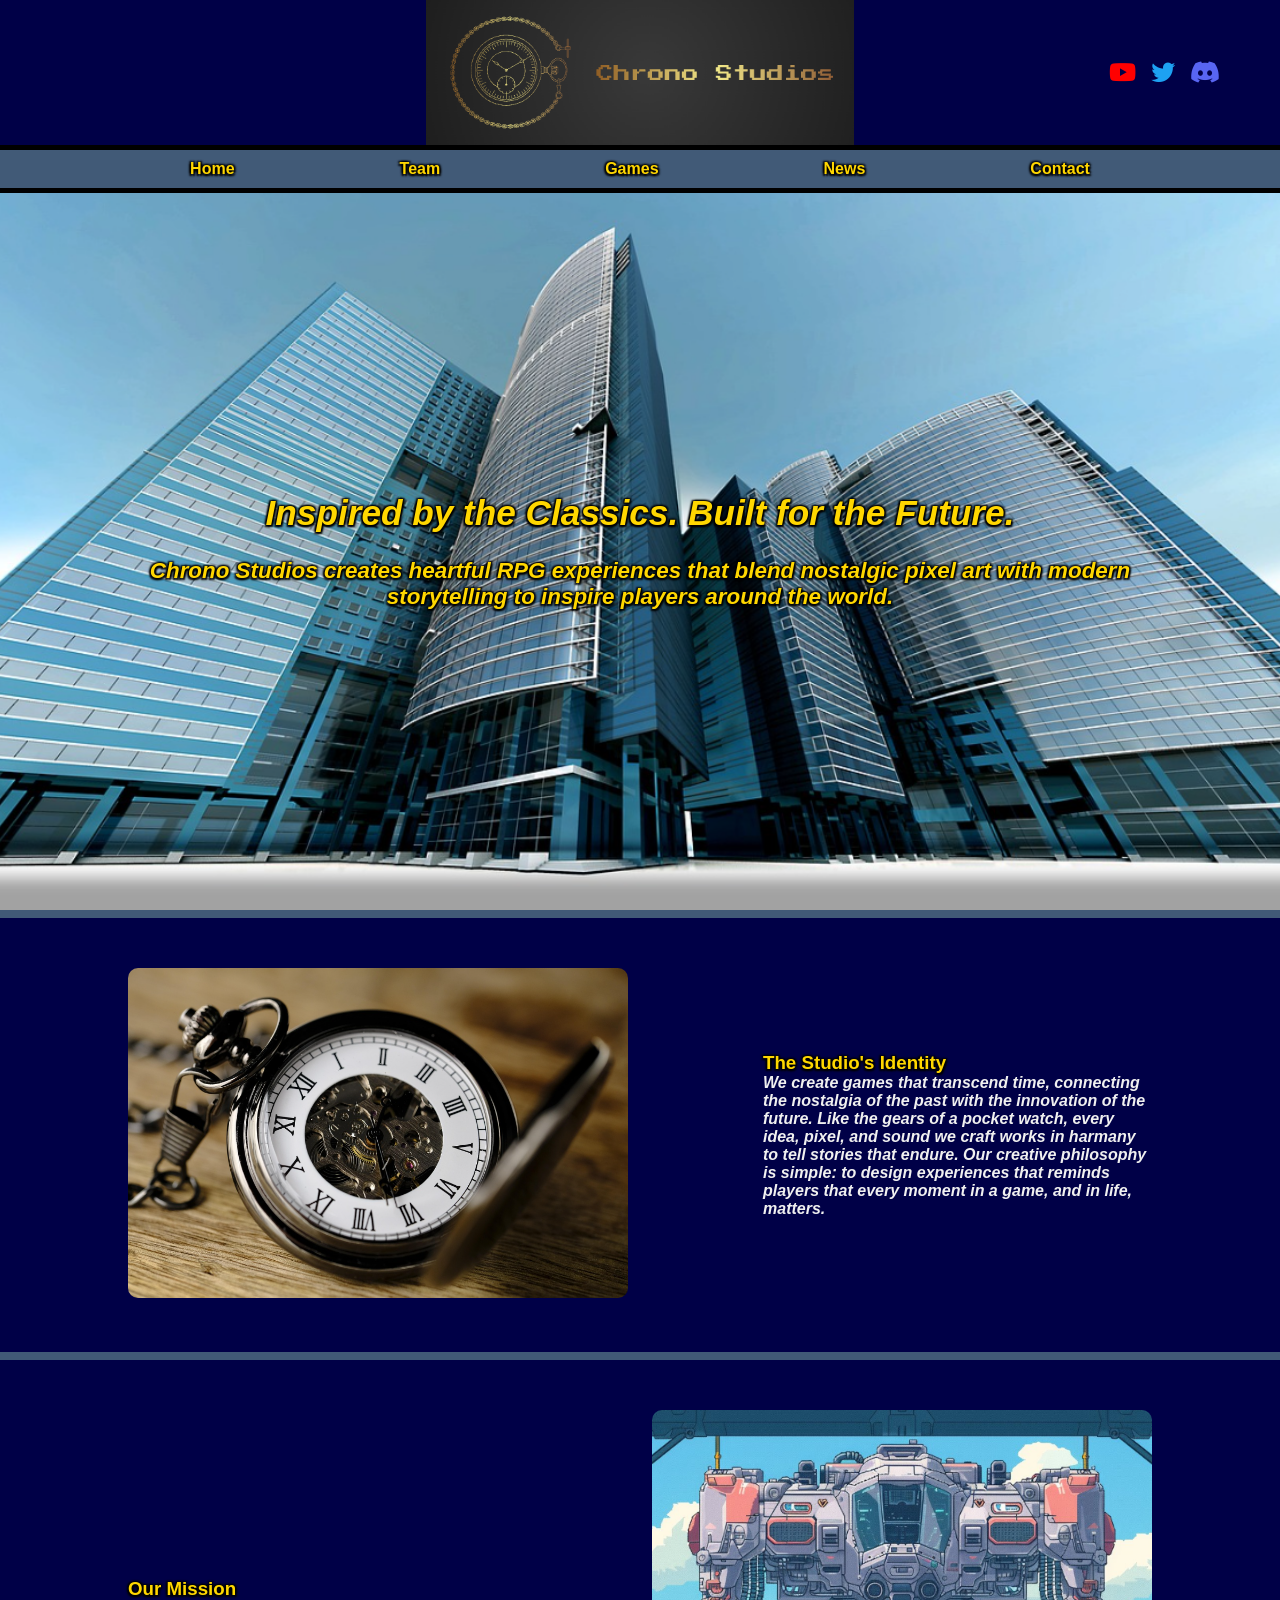
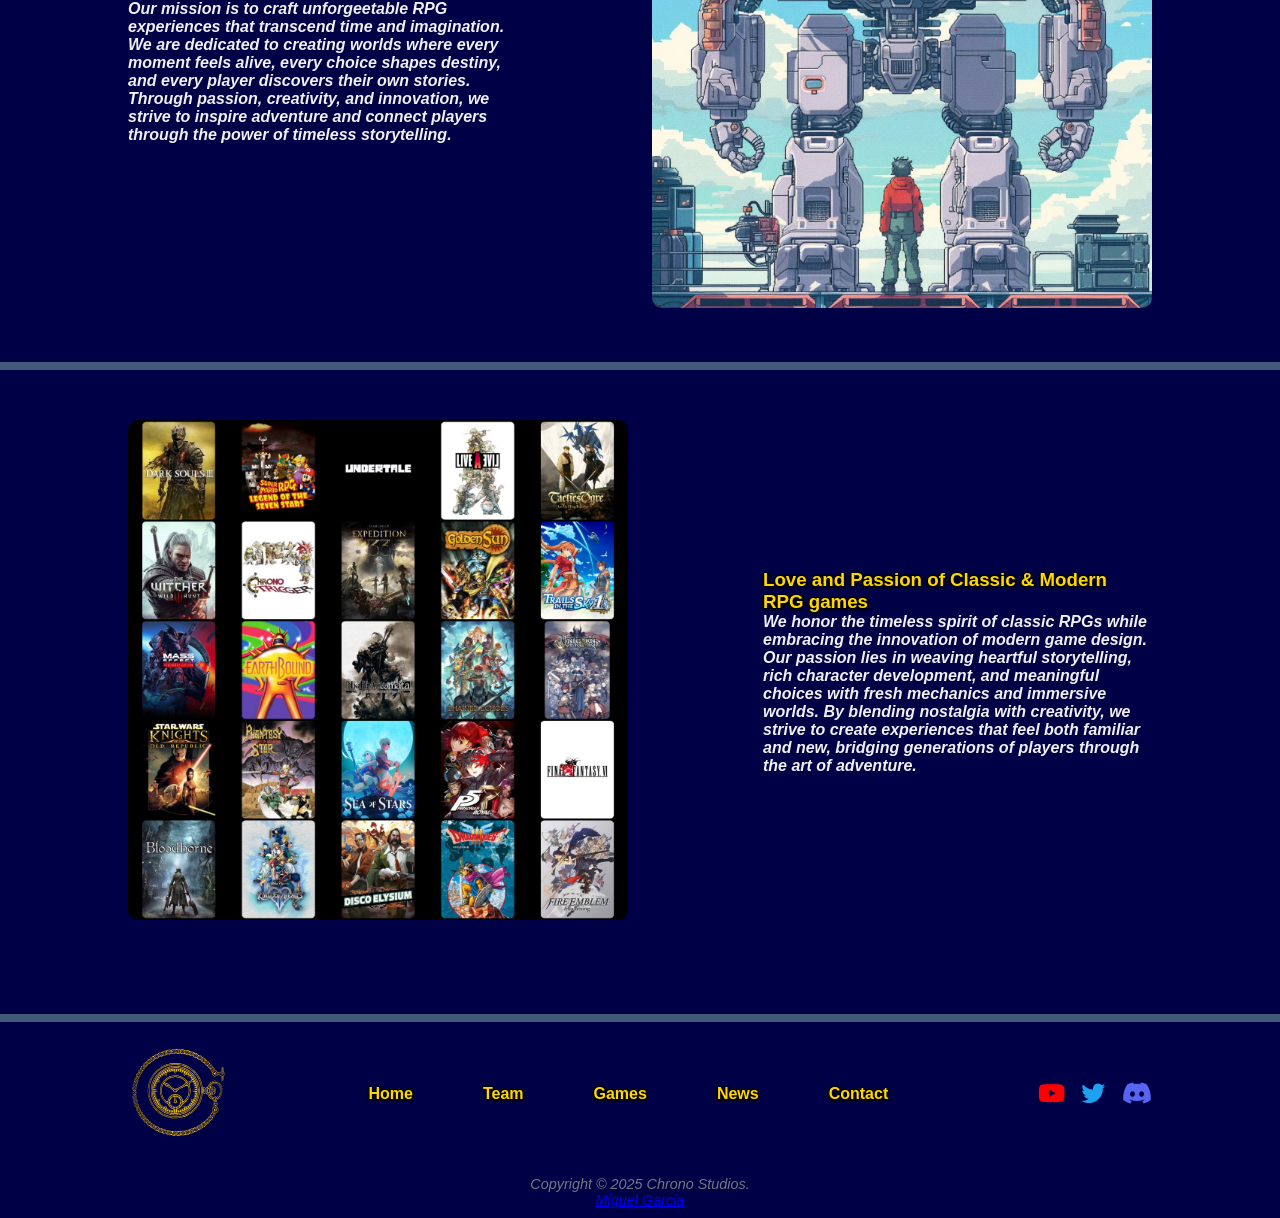
==== commit 3432c693: "Add the style.css code for small, medium and large screen sizes from all of the html pages and updat" ====
--- a/index.html
+++ b/index.html
@@ -133,7 +133,8 @@
         </div>
 
         <div class = "footer-bottom">
-            Copyright &copy; 2025 Chrono Studios.
+            Copyright &copy; 2025 Chrono Studios.<br>
+            <a href = "mailto:magarc66@asu.edu">Miguel Garcia</a>
         </div>
 
     </footer>
--- a/style.css
+++ b/style.css
@@ -573,4 +573,323 @@
     color: #71797E;
     padding: 10px 0;
     font-style: italic;
+}
+
+/* ===========================
+   MEDIA QUERIES: SMALL, MEDIUM, LARGE SCREENS
+   =========================== */
+
+/* ---------------------------
+   SMALL SCREENS: up to 600px
+   --------------------------- */
+@media (max-width: 600px) {
+
+    /* Header */
+    .header-container {
+        padding: 10px 20px;
+        height: 100px;
+        background-size: contain;
+        background-position: center;
+    }
+
+     nav ul {
+        flex-direction: column; /* stack links vertically */
+        align-items: center; /* center links horizontally */
+        gap: 0; /* remove horizontal gap */
+    }
+
+    nav ul li {
+        width: 100%; /* make li full width to show the line */
+        text-align: center;
+        border-bottom: 5px solid #000000; /* black line under each link */
+        padding: 10px 0; /* spacing around the link */
+    }
+
+    nav ul li:last-child {
+        border-bottom: none; /* remove line for last link */
+    }
+
+    /* Team Page Banner */
+    .team-hero img {
+        height: 250px;
+        object-fit: cover;
+    }
+
+    /* Home Page Hero */
+    .homehero {
+        padding: 150px 20px;
+        text-align: center;
+        background-position: center;
+    }
+
+    /* Content Sections */
+    .content-row {
+        flex-direction: column;
+        gap: 40px;
+        padding: 30px 5%;
+        text-align: center;
+    }
+
+    .content-text {
+        width: 90%;
+        margin: 0 auto;
+    }
+
+    .content-image img {
+        width: 90%;
+        margin: 0 auto;
+    }
+
+    /* Games Page */
+    .game-container {
+        flex-direction: column;
+        gap: 30px;
+        text-align: center;
+        align-items: center;
+    }
+
+    .game-info {
+        width: 90%;
+    }
+
+    .game-logo,
+    .game-image img {
+        width: 80%;
+    }
+
+    .platforms {
+        display: grid;
+        grid-template-columns: repeat(2, 1fr); /* 2 columns */
+        gap: 15px; /* space between logos */
+        justify-items: center; /* center logos in each column */
+        margin-top: 10px;
+    }
+
+    .platform-logo {
+        width: 120px; /* slightly smaller for mobile */
+        height: auto;
+    }
+
+    /* News Page */
+    .news-section {
+        flex-direction: column;
+        gap: 30px;
+    }
+
+    .news-dates {
+        width: 100%;
+        text-align: left;
+        padding-left: 20px;
+        gap: 15px;
+        flex-direction: column;
+    }
+
+    .news-content {
+        width: 100%;
+        gap: 50px;
+    }
+
+    /* Contact Page */
+    .contact-container {
+        flex-direction: column;
+        padding: 20px 10px;
+        gap: 30px;
+    }
+
+    .contact-info-left,
+    .contact-form-right {
+        width: 100%;
+        max-width: 100%;
+    }
+
+    .footer-left {
+        flex-direction: column;
+        align-items: center;
+        gap: 20px;
+        padding: 20px 10px;
+    }
+
+    .footer-nav ul {
+        flex-direction: column;
+        gap: 15px;
+        text-align: center;
+    }
+
+    .footer-social {
+        display: flex;
+        justify-content: center;
+        gap: 15px;
+    }
+
+    .footer-social a {
+        font-size: 1.3rem;
+    }
+
+    .footer-bottom {
+        text-align: center;
+        font-size: 0.85rem;
+    }
+}
+
+/* ---------------------------
+   MEDIUM SCREENS: 601px to 1024px
+   --------------------------- */
+@media (min-width: 601px) and (max-width: 1024px) {
+
+    /* Header */
+    .header-container {
+        padding: 10px 40px;
+        height: 120px;
+        background-size: contain;
+        background-position: center;
+    }
+
+    nav ul {
+        gap: 50px;
+    }
+
+    /* Team Page Banner */
+    .team-hero img {
+        height: 350px;
+        object-fit: cover;
+    }
+
+    /* Home Page Hero */
+    .homehero {
+        padding: 200px 40px;
+        text-align: center;
+        background-position: center;
+    }
+
+    /* Content Sections */
+    .content-row {
+        gap: 60px;
+        padding: 40px 5%;
+        text-align: center;
+        flex-direction: column;
+    }
+
+    .content-text {
+        width: 90%;
+        margin: 0 auto;
+    }
+
+    .content-image img {
+        width: 80%;
+        margin: 0 auto;
+    }
+
+    /* Games Page */
+    .game-container {
+        flex-direction: column;
+        gap: 40px;
+        text-align: center;
+        align-items: center;
+    }
+
+    .game-info {
+        width: 90%;
+    }
+
+    .game-logo,
+    .game-image img {
+        width: 70%;
+    }
+
+    /* News Page */
+    .news-section {
+        flex-direction: column;
+        gap: 50px;
+    }
+
+    .news-dates {
+        width: 100%;
+        text-align: left;
+        padding-left: 20px;
+        gap: 15px;
+        flex-direction: column;
+    }
+
+    .news-content {
+        width: 100%;
+        gap: 60px;
+    }
+
+     .footer-left {
+        flex-direction: column;
+        align-items: center;
+        gap: 15px;
+        padding: 20px 40px;
+    }
+
+    .footer-nav ul {
+        flex-direction: row;
+        gap: 40px;
+        text-align: center;
+    }
+
+    .footer-social {
+        display: flex;
+        justify-content: center;
+        gap: 20px;
+    }
+
+    .footer-social a {
+        font-size: 1.5rem;
+    }
+
+    .footer-bottom {
+        text-align: center;
+    }
+}
+
+/* ---------------------------
+   LARGE SCREENS: 1025px and up
+   --------------------------- */
+@media (min-width: 1025px) {
+    /* No changes needed; desktop layout works */
+}
+
+/* ---------------------------
+   News Page: Dates Sidebar Fix
+   Small and Medium Screens
+   --------------------------- */
+@media (max-width: 1024px) {
+    .news-section {
+        flex-direction: row; /* ensure left sidebar + content side by side */
+        gap: 20px;
+        flex-wrap: nowrap; /* keep sidebar and content on same line */
+    }
+
+    .news-dates {
+        width: 100px; /* narrower sidebar for small/medium screens */
+        display: flex;
+        flex-direction: column; /* vertical stack */
+        gap: 600px; /* space between dates */
+        font-size: 14px; /* slightly smaller font */
+        padding-top: 20px; 
+    }
+
+    .news-content {
+        flex: 1;
+        gap: 50px;
+    }
+}
+
+@media (max-width: 600px) {
+    .news-section {
+        flex-direction: row; /* keep sidebar + content side by side */
+        gap: 15px;
+    }
+
+    .news-dates {
+        width: 80px;
+        font-size: 12px;
+        gap: 635px;
+        padding-top: 10px;
+    }
+
+    .news-content {
+        gap: 30px;
+    }
 }
